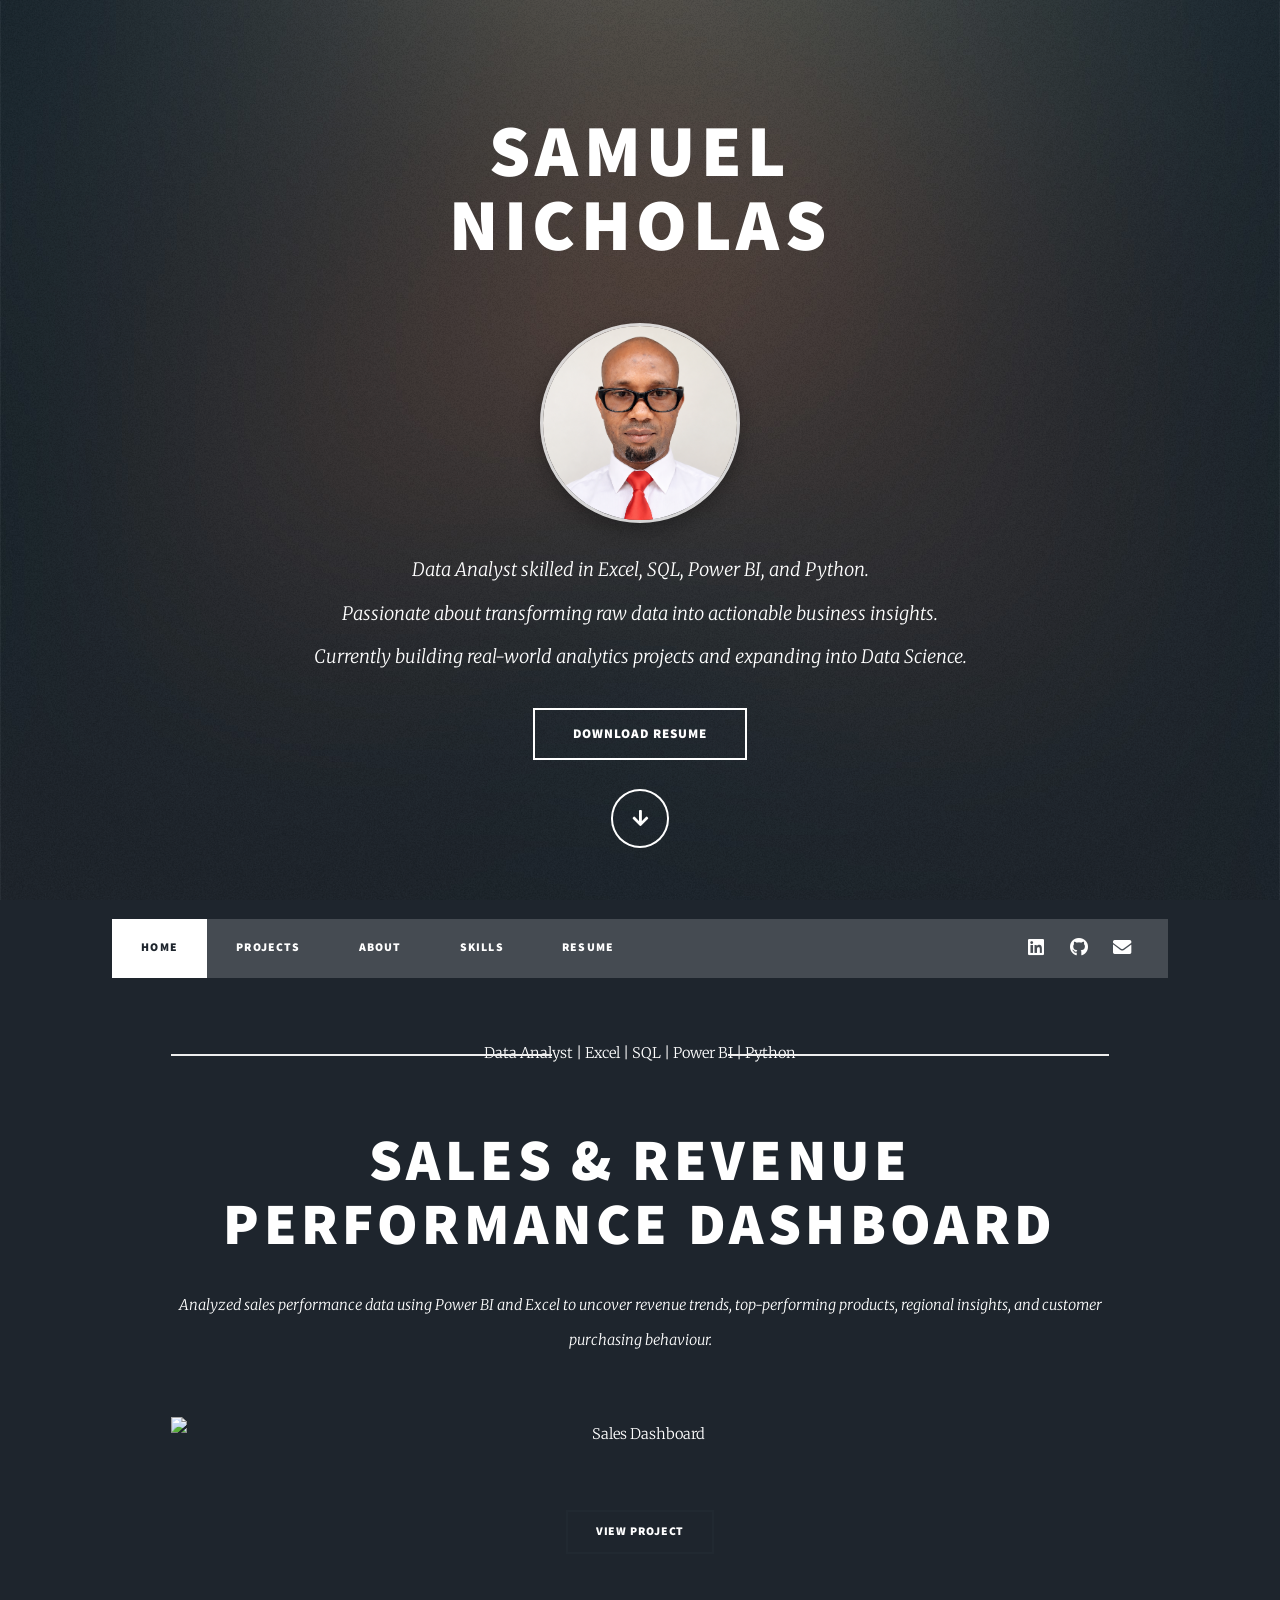
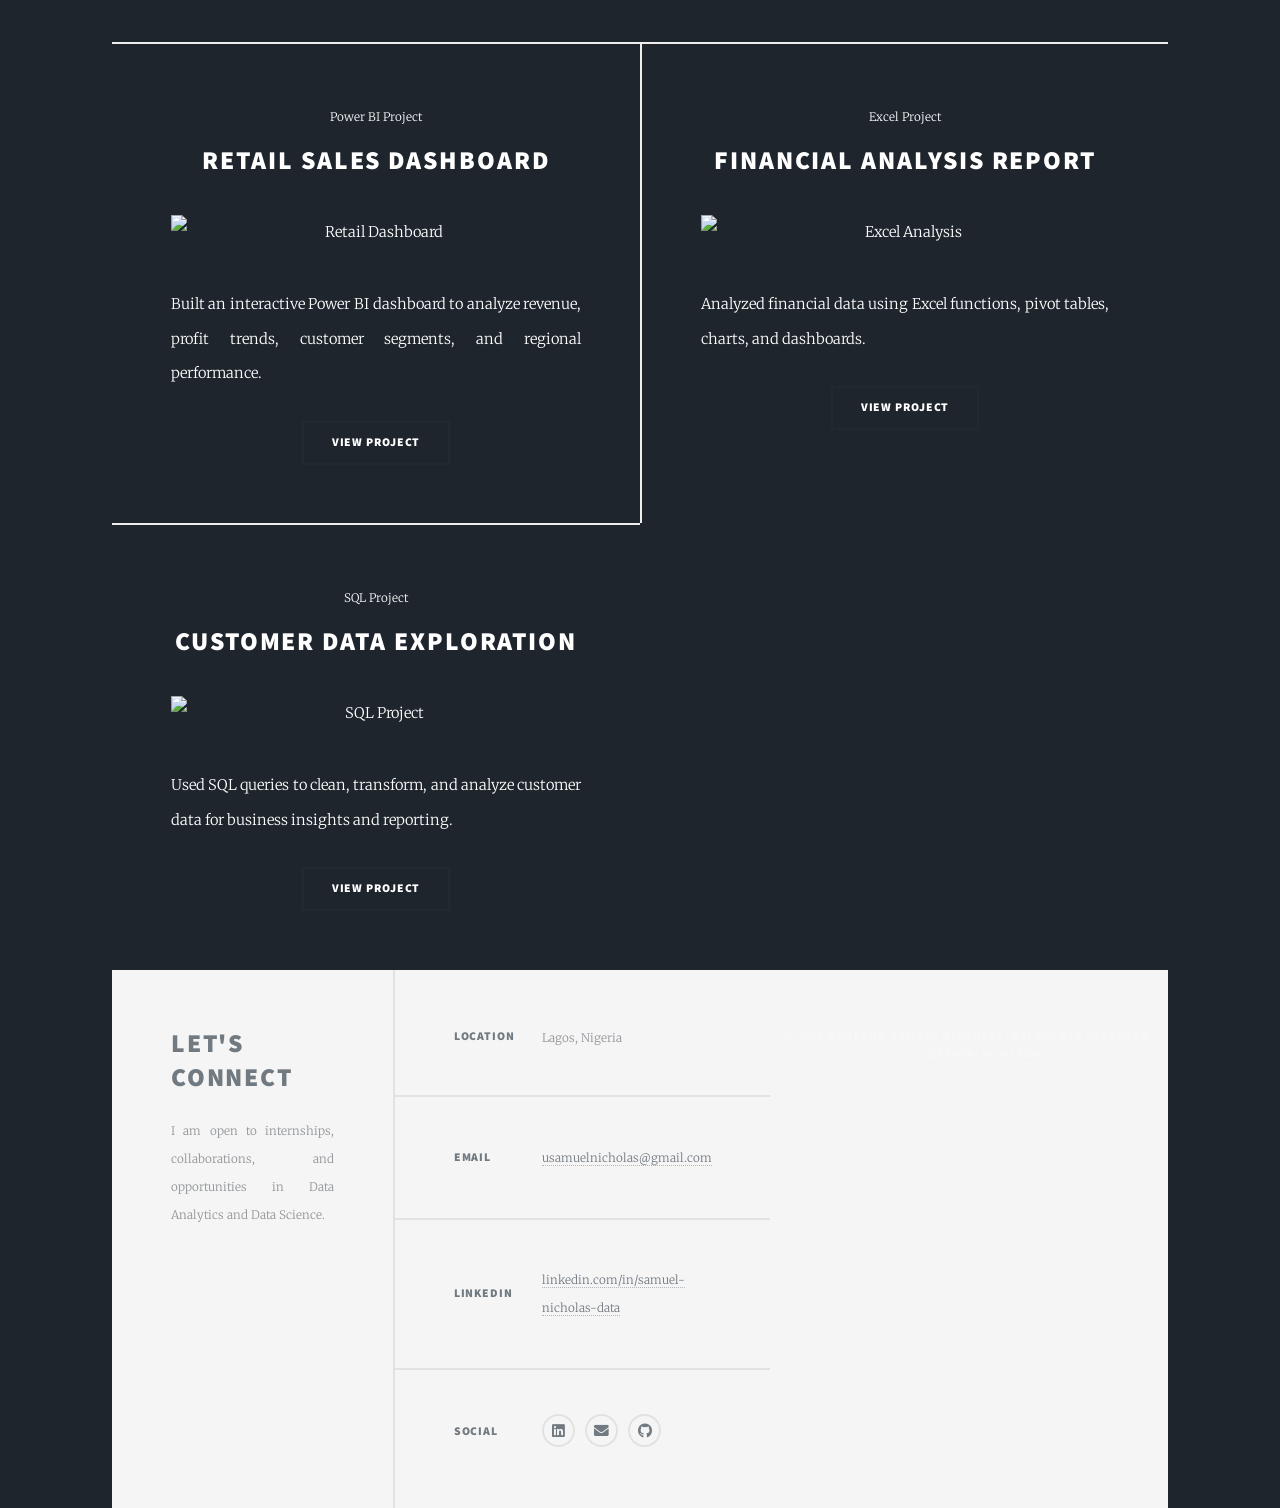
==== index.html @ e8c956e6 "Initial portfolio upload" ====
<!DOCTYPE HTML>
<html>
<head>
    <title>Samuel Nicholas | Data Analyst Portfolio</title>

    <meta charset="utf-8" />
    <meta name="viewport" content="width=device-width, initial-scale=1, user-scalable=no" />

    <link rel="icon" type="image/png" href="images/favicon-v2.png">
    <link rel="stylesheet" href="assets/css/main.css" />
</head>

<body class="is-preload">

<!-- Wrapper -->
<div id="wrapper" class="fade-in">

    <!-- Intro -->
    <div id="intro">

        <h1>Samuel<br />Nicholas</h1>

        <img src="images/profile.png"
             alt="Samuel Nicholas"
             class="profile-pic" />

        <p>
            Data Analyst skilled in Excel, SQL, Power BI, and Python.<br />
            Passionate about transforming raw data into actionable business insights.<br />
            Currently building real-world analytics projects and expanding into Data Science.
        </p>

        <ul class="actions special">
            <li>
                <a href="resume.pdf" class="button large" target="_blank">
                    Download Resume
                </a>
            </li>
        </ul>

        <ul class="actions">
            <li>
                <a href="#header" class="button icon solid solo fa-arrow-down scrolly">
                    Continue
                </a>
            </li>
        </ul>

    </div>

    <!-- Header -->
    <header id="header">
        <a href="index.html" class="logo">Samuel Nicholas</a>
    </header>

    <!-- Nav -->
    <nav id="nav">
        <ul class="links">
            <li class="active"><a href="index.html">Home</a></li>
            <li><a href="#projects">Projects</a></li>
            <li><a href="about.html">About</a></li>
            <li><a href="skills.html">Skills</a></li>
            <li><a href="resume.html">Resume</a></li>
        </ul>

        <ul class="icons">
            <li>
                <a href="https://www.linkedin.com/in/samuel-nicholas-data"
                   target="_blank"
                   class="icon brands fa-linkedin">
                    <span class="label">LinkedIn</span>
                </a>
            </li>

            <li>
                <a href="https://github.com/samuelnicholas-data"
                   target="_blank"
                   class="icon brands fa-github">
                    <span class="label">GitHub</span>
                </a>
            </li>

            <li>
                <a href="mailto:usamuelnicholas@gmail.com"
                   class="icon solid fa-envelope">
                    <span class="label">Email</span>
                </a>
            </li>
        </ul>
    </nav>

    <!-- Main -->
    <div id="main">

        <!-- Featured Project -->
        <article class="post featured">

            <header class="major">
                <span class="date">Data Analyst | Excel | SQL | Power BI | Python</span>

                <h2>
                    <a href="#">Sales & Revenue Performance Dashboard</a>
                </h2>

                <p>
                    Analyzed sales performance data using Power BI and Excel to uncover
                    revenue trends, top-performing products, regional insights,
                    and customer purchasing behaviour.
                </p>
            </header>

            <a href="#" class="image main">
                <img src="images/sales-dashboard.jpg" alt="Sales Dashboard" />
            </a>

            <ul class="actions special">
                <li>
                    <a href="https://github.com/samuelnicholas-data/project-name"
                       target="_blank"
                       class="button">
                        View Project
                    </a>
                </li>
            </ul>

        </article>

        <!-- Projects -->
        <section class="posts" id="projects">

            <article>
                <header>
                    <span class="date">Power BI Project</span>
                    <h2>Retail Sales Dashboard</h2>
                </header>

                <a href="#" class="image fit">
                    <img src="images/retail-dashboard.jpg" alt="Retail Dashboard" />
                </a>

                <p>
                    Built an interactive Power BI dashboard to analyze revenue,
                    profit trends, customer segments, and regional performance.
                </p>

                <ul class="actions special">
                    <li>
                        <a href="https://github.com/samuelnicholas-data/project-name"
                           target="_blank"
                           class="button">
                            View Project
                        </a>
                    </li>
                </ul>
            </article>

            <article>
                <header>
                    <span class="date">Excel Project</span>
                    <h2>Financial Analysis Report</h2>
                </header>

                <a href="#" class="image fit">
                    <img src="images/excel-analysis.jpg" alt="Excel Analysis" />
                </a>

                <p>
                    Analyzed financial data using Excel functions, pivot tables,
                    charts, and dashboards.
                </p>

                <ul class="actions special">
                    <li>
                        <a href="https://github.com/samuelnicholas-data/project-name"
                           target="_blank"
                           class="button">
                            View Project
                        </a>
                    </li>
                </ul>
            </article>

            <article>
                <header>
                    <span class="date">SQL Project</span>
                    <h2>Customer Data Exploration</h2>
                </header>

                <a href="#" class="image fit">
                    <img src="images/sql-project.jpg" alt="SQL Project" />
                </a>

                <p>
                    Used SQL queries to clean, transform, and analyze customer data
                    for business insights and reporting.
                </p>

                <ul class="actions special">
                    <li>
                        <a href="https://github.com/samuelnicholas-data/project-name"
                           target="_blank"
                           class="button">
                            View Project
                        </a>
                    </li>
                </ul>
            </article>

        </section>

    </div>

    <!-- Footer -->
    <footer id="footer">

        <section>
            <h2>Let's Connect</h2>
            <p>
                I am open to internships, collaborations,
                and opportunities in Data Analytics and Data Science.
            </p>
        </section>

        <section class="split contact">

            <section class="alt">
                <h3>Location</h3>
                <p>Lagos, Nigeria</p>
            </section>

            <section>
                <h3>Email</h3>
                <p>
                    <a href="mailto:usamuelnicholas@gmail.com">
                        usamuelnicholas@gmail.com
                    </a>
                </p>
            </section>

            <section>
                <h3>LinkedIn</h3>
                <p>
                    <a href="https://linkedin.com/in/samuel-nicholas-data" target="_blank">
                        linkedin.com/in/samuel-nicholas-data
                    </a>
                </p>
            </section>

            <section>
                <h3>Social</h3>
                <ul class="icons alt">

                    <li>
                        <a href="https://www.linkedin.com/in/samuel-nicholas-data"
                           target="_blank"
                           class="icon brands alt fa-linkedin"></a>
                    </li>

                    <li>
                        <a href="mailto:usamuelnicholas@gmail.com"
                           class="icon solid alt fa-envelope"></a>
                    </li>

                    <li>
                        <a href="https://github.com/samuelnicholas-data"
                           target="_blank"
                           class="icon brands alt fa-github"></a>
                    </li>

                </ul>
            </section>

        </section>

        <div id="copyright">
            <ul>
                <li>&copy; 2026 Uchendu Samuel Nicholas. All Rights Reserved.</li>
                <li>Design: <a href="https://html5up.net">HTML5 UP</a></li>
            </ul>
        </div>

    </footer>

</div>

<!-- Scripts -->
<script src="assets/js/jquery.min.js"></script>
<script src="assets/js/jquery.scrollex.min.js"></script>
<script src="assets/js/jquery.scrolly.min.js"></script>
<script src="assets/js/browser.min.js"></script>
<script src="assets/js/breakpoints.min.js"></script>
<script src="assets/js/util.js"></script>
<script src="assets/js/main.js"></script>

</body>
</html>
---- assets/css/main.css ----
@import url(fontawesome-all.min.css);
@import url("https://fonts.googleapis.com/css?family=Merriweather:300,700,300italic,700italic|Source+Sans+Pro:900");

/*
	Massively by HTML5 UP
	html5up.net | @ajlkn
	Free for personal and commercial use under the CCA 3.0 license (html5up.net/license)
*/

html, body, div, span, applet, object,
iframe, h1, h2, h3, h4, h5, h6, p, blockquote,
pre, a, abbr, acronym, address, big, cite,
code, del, dfn, em, img, ins, kbd, q, s, samp,
small, strike, strong, sub, sup, tt, var, b,
u, i, center, dl, dt, dd, ol, ul, li, fieldset,
form, label, legend, table, caption, tbody,
tfoot, thead, tr, th, td, article, aside,
canvas, details, embed, figure, figcaption,
footer, header, hgroup, menu, nav, output, ruby,
section, summary, time, mark, audio, video {
	margin: 0;
	padding: 0;
	border: 0;
	font-size: 100%;
	font: inherit;
	vertical-align: baseline;}

article, aside, details, figcaption, figure,
footer, header, hgroup, menu, nav, section {
	display: block;}

body {
	line-height: 1;
}

ol, ul {
	list-style: none;
}

blockquote, q {
	quotes: none;
}

	blockquote:before, blockquote:after, q:before, q:after {
		content: '';
		content: none;
	}

table {
	border-collapse: collapse;
	border-spacing: 0;
}

body {
	-webkit-text-size-adjust: none;
}

mark {
	background-color: transparent;
	color: inherit;
}

input::-moz-focus-inner {
	border: 0;
	padding: 0;
}

input, select, textarea {
	-moz-appearance: none;
	-webkit-appearance: none;
	-ms-appearance: none;
	appearance: none;
}

/* Basic */

	@-ms-viewport {
		width: device-width;
	}

	body {
		-ms-overflow-style: scrollbar;
	}

	@media screen and (max-width: 480px) {

		html, body {
			min-width: 320px;
		}

	}

	html {
		box-sizing: border-box;
	}

	*, *:before, *:after {
		box-sizing: inherit;
	}

	body {
		background-color: #1e252d;
	}

		body.is-preload *, body.is-preload *:before, body.is-preload *:after {
			-moz-animation: none !important;
			-webkit-animation: none !important;
			-ms-animation: none !important;
			animation: none !important;
			-moz-transition: none !important;
			-webkit-transition: none !important;
			-ms-transition: none !important;
			transition: none !important;
		}

/* Type */

	html {
		font-size: 16pt;
	}

		@media screen and (max-width: 1680px) {

			html {
				font-size: 12pt;
			}

		}

		@media screen and (max-width: 1280px) {

			html {
				font-size: 11pt;
			}

		}

		@media screen and (max-width: 360px) {

			html {
				font-size: 10pt;
			}

		}

	body {
		color: #212931;
	}

	body, input, select, textarea {
		font-family: "Merriweather", Georgia, serif;
		font-weight: 300;
		font-size: 1rem;
		line-height: 2.375;
	}

	a {
		-moz-transition: color 0.2s ease-in-out, background-color 0.2s ease-in-out, border-color 0.2s ease-in-out, box-shadow 0.2s ease-in-out;
		-webkit-transition: color 0.2s ease-in-out, background-color 0.2s ease-in-out, border-color 0.2s ease-in-out, box-shadow 0.2s ease-in-out;
		-ms-transition: color 0.2s ease-in-out, background-color 0.2s ease-in-out, border-color 0.2s ease-in-out, box-shadow 0.2s ease-in-out;
		transition: color 0.2s ease-in-out, background-color 0.2s ease-in-out, border-color 0.2s ease-in-out, box-shadow 0.2s ease-in-out;
		border-bottom: dotted 1px;
		text-decoration: none;
	}

		a:hover {
			border-bottom-color: transparent;
		}

	strong, b {
		font-weight: 600;
	}

	em, i {
		font-style: italic;
	}

	p {
		text-align: justify;
		margin: 0 0 2rem 0;
	}

	h1, h2, h3, h4, h5, h6 {
		font-family: "Source Sans Pro", Helvetica, sans-serif;
		font-weight: 900;
		line-height: 1.5;
		letter-spacing: 0.075em;
		text-transform: uppercase;
		margin: 0 0 1rem 0;
	}

		h1 a, h2 a, h3 a, h4 a, h5 a, h6 a {
			border-bottom: 0;
			color: inherit;
			text-decoration: none;
		}

	h1 {
		font-size: 4rem;
		line-height: 1.1;
		margin: 0 0 2rem 0;
	}

	h2 {
		font-size: 1.75rem;
		line-height: 1.3;
		margin: 0 0 1.5rem 0;
	}

	h3 {
		font-size: 1.25rem;
		margin: 0 0 1.5rem 0;
	}

	h4 {
		font-size: 1rem;
	}

	h5 {
		font-size: 0.9rem;
	}

	h6 {
		font-size: 0.8rem;
	}

	sub {
		font-size: 0.8rem;
		position: relative;
		top: 0.5rem;
	}

	sup {
		font-size: 0.8rem;
		position: relative;
		top: -0.5rem;
	}

	blockquote {
		border-left: solid 4px;
		font-style: italic;
		margin: 0 0 2rem 0;
		padding: 0.5rem 0 0.5rem 2rem;
	}

	code {
		border: solid 2px;
		font-family: "Courier New", monospace;
		font-size: 0.9rem;
		margin: 0 0.25rem;
		padding: 0.25rem 0.65rem;
	}

	pre {
		-webkit-overflow-scrolling: touch;
		font-family: "Courier New", monospace;
		font-size: 0.9rem;
		margin: 0 0 2rem 0;
	}

		pre code {
			display: block;
			line-height: 1.75;
			padding: 1rem 1.5rem;
			overflow-x: auto;
		}

	hr {
		border: 0;
		border-bottom: solid 2px;
		margin: 3rem 0;
	}

		hr.major {
			margin: 5rem 0;
		}

	.align-left {
		text-align: left;
	}

	.align-center {
		text-align: center;
	}

	.align-right {
		text-align: right;
	}

	input, select, textarea {
		color: #212931;
	}

	a {
		color: #212931;
		border-bottom-color: rgba(33, 41, 49, 0.5);
	}

		a:hover {
			border-bottom-color: transparent;
			color: #18bfef !important;
		}

	strong, b {
		color: #212931;
	}

	h1, h2, h3, h4, h5, h6 {
		color: #212931;
	}

	blockquote {
		border-left-color: #eeeeee;
	}

	code {
		background: rgba(220, 220, 220, 0.25);
		border-color: #eeeeee;
	}

	hr {
		border-bottom-color: #eeeeee;
	}

/* Row */

	.row {
		display: flex;
		flex-wrap: wrap;
		box-sizing: border-box;
		align-items: stretch;
	}

		.row > * {
			box-sizing: border-box;
		}

		.row.gtr-uniform > * > :last-child {
			margin-bottom: 0;
		}

		.row.aln-left {
			justify-content: flex-start;
		}

		.row.aln-center {
			justify-content: center;
		}

		.row.aln-right {
			justify-content: flex-end;
		}

		.row.aln-top {
			align-items: flex-start;
		}

		.row.aln-middle {
			align-items: center;
		}

		.row.aln-bottom {
			align-items: flex-end;
		}

		.row > .imp {
			order: -1;
		}

		.row > .col-1 {
			width: 8.33333%;
		}

		.row > .off-1 {
			margin-left: 8.33333%;
		}

		.row > .col-2 {
			width: 16.66667%;
		}

		.row > .off-2 {
			margin-left: 16.66667%;
		}

		.row > .col-3 {
			width: 25%;
		}

		.row > .off-3 {
			margin-left: 25%;
		}

		.row > .col-4 {
			width: 33.33333%;
		}

		.row > .off-4 {
			margin-left: 33.33333%;
		}

		.row > .col-5 {
			width: 41.66667%;
		}

		.row > .off-5 {
			margin-left: 41.66667%;
		}

		.row > .col-6 {
			width: 50%;
		}

		.row > .off-6 {
			margin-left: 50%;
		}

		.row > .col-7 {
			width: 58.33333%;
		}

		.row > .off-7 {
			margin-left: 58.33333%;
		}

		.row > .col-8 {
			width: 66.66667%;
		}

		.row > .off-8 {
			margin-left: 66.66667%;
		}

		.row > .col-9 {
			width: 75%;
		}

		.row > .off-9 {
			margin-left: 75%;
		}

		.row > .col-10 {
			width: 83.33333%;
		}

		.row > .off-10 {
			margin-left: 83.33333%;
		}

		.row > .col-11 {
			width: 91.66667%;
		}

		.row > .off-11 {
			margin-left: 91.66667%;
		}

		.row > .col-12 {
			width: 100%;
		}

		.row > .off-12 {
			margin-left: 100%;
		}

		.row.gtr-0 {
			margin-top: 0;
			margin-left: 0rem;
		}

			.row.gtr-0 > * {
				padding: 0 0 0 0rem;
			}

			.row.gtr-0.gtr-uniform {
				margin-top: 0rem;
			}

				.row.gtr-0.gtr-uniform > * {
					padding-top: 0rem;
				}

		.row.gtr-25 {
			margin-top: 0;
			margin-left: -0.375rem;
		}

			.row.gtr-25 > * {
				padding: 0 0 0 0.375rem;
			}

			.row.gtr-25.gtr-uniform {
				margin-top: -0.375rem;
			}

				.row.gtr-25.gtr-uniform > * {
					padding-top: 0.375rem;
				}

		.row.gtr-50 {
			margin-top: 0;
			margin-left: -0.75rem;
		}

			.row.gtr-50 > * {
				padding: 0 0 0 0.75rem;
			}

			.row.gtr-50.gtr-uniform {
				margin-top: -0.75rem;
			}

				.row.gtr-50.gtr-uniform > * {
					padding-top: 0.75rem;
				}

		.row {
			margin-top: 0;
			margin-left: -1.5rem;
		}

			.row > * {
				padding: 0 0 0 1.5rem;
			}

			.row.gtr-uniform {
				margin-top: -1.5rem;
			}

				.row.gtr-uniform > * {
					padding-top: 1.5rem;
				}

		.row.gtr-150 {
			margin-top: 0;
			margin-left: -2.25rem;
		}

			.row.gtr-150 > * {
				padding: 0 0 0 2.25rem;
			}

			.row.gtr-150.gtr-uniform {
				margin-top: -2.25rem;
			}

				.row.gtr-150.gtr-uniform > * {
					padding-top: 2.25rem;
				}

		.row.gtr-200 {
			margin-top: 0;
			margin-left: -3rem;
		}

			.row.gtr-200 > * {
				padding: 0 0 0 3rem;
			}

			.row.gtr-200.gtr-uniform {
				margin-top: -3rem;
			}

				.row.gtr-200.gtr-uniform > * {
					padding-top: 3rem;
				}

		@media screen and (max-width: 1680px) {

			.row {
				display: flex;
				flex-wrap: wrap;
				box-sizing: border-box;
				align-items: stretch;
			}

				.row > * {
					box-sizing: border-box;
				}

				.row.gtr-uniform > * > :last-child {
					margin-bottom: 0;
				}

				.row.aln-left {
					justify-content: flex-start;
				}

				.row.aln-center {
					justify-content: center;
				}

				.row.aln-right {
					justify-content: flex-end;
				}

				.row.aln-top {
					align-items: flex-start;
				}

				.row.aln-middle {
					align-items: center;
				}

				.row.aln-bottom {
					align-items: flex-end;
				}

				.row > .imp-xlarge {
					order: -1;
				}

				.row > .col-1-xlarge {
					width: 8.33333%;
				}

				.row > .off-1-xlarge {
					margin-left: 8.33333%;
				}

				.row > .col-2-xlarge {
					width: 16.66667%;
				}

				.row > .off-2-xlarge {
					margin-left: 16.66667%;
				}

				.row > .col-3-xlarge {
					width: 25%;
				}

				.row > .off-3-xlarge {
					margin-left: 25%;
				}

				.row > .col-4-xlarge {
					width: 33.33333%;
				}

				.row > .off-4-xlarge {
					margin-left: 33.33333%;
				}

				.row > .col-5-xlarge {
					width: 41.66667%;
				}

				.row > .off-5-xlarge {
					margin-left: 41.66667%;
				}

				.row > .col-6-xlarge {
					width: 50%;
				}

				.row > .off-6-xlarge {
					margin-left: 50%;
				}

				.row > .col-7-xlarge {
					width: 58.33333%;
				}

				.row > .off-7-xlarge {
					margin-left: 58.33333%;
				}

				.row > .col-8-xlarge {
					width: 66.66667%;
				}

				.row > .off-8-xlarge {
					margin-left: 66.66667%;
				}

				.row > .col-9-xlarge {
					width: 75%;
				}

				.row > .off-9-xlarge {
					margin-left: 75%;
				}

				.row > .col-10-xlarge {
					width: 83.33333%;
				}

				.row > .off-10-xlarge {
					margin-left: 83.33333%;
				}

				.row > .col-11-xlarge {
					width: 91.66667%;
				}

				.row > .off-11-xlarge {
					margin-left: 91.66667%;
				}

				.row > .col-12-xlarge {
					width: 100%;
				}

				.row > .off-12-xlarge {
					margin-left: 100%;
				}

				.row.gtr-0 {
					margin-top: 0;
					margin-left: 0rem;
				}

					.row.gtr-0 > * {
						padding: 0 0 0 0rem;
					}

					.row.gtr-0.gtr-uniform {
						margin-top: 0rem;
					}

						.row.gtr-0.gtr-uniform > * {
							padding-top: 0rem;
						}

				.row.gtr-25 {
					margin-top: 0;
					margin-left: -0.375rem;
				}

					.row.gtr-25 > * {
						padding: 0 0 0 0.375rem;
					}

					.row.gtr-25.gtr-uniform {
						margin-top: -0.375rem;
					}

						.row.gtr-25.gtr-uniform > * {
							padding-top: 0.375rem;
						}

				.row.gtr-50 {
					margin-top: 0;
					margin-left: -0.75rem;
				}

					.row.gtr-50 > * {
						padding: 0 0 0 0.75rem;
					}

					.row.gtr-50.gtr-uniform {
						margin-top: -0.75rem;
					}

						.row.gtr-50.gtr-uniform > * {
							padding-top: 0.75rem;
						}

				.row {
					margin-top: 0;
					margin-left: -1.5rem;
				}

					.row > * {
						padding: 0 0 0 1.5rem;
					}

					.row.gtr-uniform {
						margin-top: -1.5rem;
					}

						.row.gtr-uniform > * {
							padding-top: 1.5rem;
						}

				.row.gtr-150 {
					margin-top: 0;
					margin-left: -2.25rem;
				}

					.row.gtr-150 > * {
						padding: 0 0 0 2.25rem;
					}

					.row.gtr-150.gtr-uniform {
						margin-top: -2.25rem;
					}

						.row.gtr-150.gtr-uniform > * {
							padding-top: 2.25rem;
						}

				.row.gtr-200 {
					margin-top: 0;
					margin-left: -3rem;
				}

					.row.gtr-200 > * {
						padding: 0 0 0 3rem;
					}

					.row.gtr-200.gtr-uniform {
						margin-top: -3rem;
					}

						.row.gtr-200.gtr-uniform > * {
							padding-top: 3rem;
						}

		}

		@media screen and (max-width: 1280px) {

			.row {
				display: flex;
				flex-wrap: wrap;
				box-sizing: border-box;
				align-items: stretch;
			}

				.row > * {
					box-sizing: border-box;
				}

				.row.gtr-uniform > * > :last-child {
					margin-bottom: 0;
				}

				.row.aln-left {
					justify-content: flex-start;
				}

				.row.aln-center {
					justify-content: center;
				}

				.row.aln-right {
					justify-content: flex-end;
				}

				.row.aln-top {
					align-items: flex-start;
				}

				.row.aln-middle {
					align-items: center;
				}

				.row.aln-bottom {
					align-items: flex-end;
				}

				.row > .imp-large {
					order: -1;
				}

				.row > .col-1-large {
					width: 8.33333%;
				}

				.row > .off-1-large {
					margin-left: 8.33333%;
				}

				.row > .col-2-large {
					width: 16.66667%;
				}

				.row > .off-2-large {
					margin-left: 16.66667%;
				}

				.row > .col-3-large {
					width: 25%;
				}

				.row > .off-3-large {
					margin-left: 25%;
				}

				.row > .col-4-large {
					width: 33.33333%;
				}

				.row > .off-4-large {
					margin-left: 33.33333%;
				}

				.row > .col-5-large {
					width: 41.66667%;
				}

				.row > .off-5-large {
					margin-left: 41.66667%;
				}

				.row > .col-6-large {
					width: 50%;
				}

				.row > .off-6-large {
					margin-left: 50%;
				}

				.row > .col-7-large {
					width: 58.33333%;
				}

				.row > .off-7-large {
					margin-left: 58.33333%;
				}

				.row > .col-8-large {
					width: 66.66667%;
				}

				.row > .off-8-large {
					margin-left: 66.66667%;
				}

				.row > .col-9-large {
					width: 75%;
				}

				.row > .off-9-large {
					margin-left: 75%;
				}

				.row > .col-10-large {
					width: 83.33333%;
				}

				.row > .off-10-large {
					margin-left: 83.33333%;
				}

				.row > .col-11-large {
					width: 91.66667%;
				}

				.row > .off-11-large {
					margin-left: 91.66667%;
				}

				.row > .col-12-large {
					width: 100%;
				}

				.row > .off-12-large {
					margin-left: 100%;
				}

				.row.gtr-0 {
					margin-top: 0;
					margin-left: 0rem;
				}

					.row.gtr-0 > * {
						padding: 0 0 0 0rem;
					}

					.row.gtr-0.gtr-uniform {
						margin-top: 0rem;
					}

						.row.gtr-0.gtr-uniform > * {
							padding-top: 0rem;
						}

				.row.gtr-25 {
					margin-top: 0;
					margin-left: -0.375rem;
				}

					.row.gtr-25 > * {
						padding: 0 0 0 0.375rem;
					}

					.row.gtr-25.gtr-uniform {
						margin-top: -0.375rem;
					}

						.row.gtr-25.gtr-uniform > * {
							padding-top: 0.375rem;
						}

				.row.gtr-50 {
					margin-top: 0;
					margin-left: -0.75rem;
				}

					.row.gtr-50 > * {
						padding: 0 0 0 0.75rem;
					}

					.row.gtr-50.gtr-uniform {
						margin-top: -0.75rem;
					}

						.row.gtr-50.gtr-uniform > * {
							padding-top: 0.75rem;
						}

				.row {
					margin-top: 0;
					margin-left: -1.5rem;
				}

					.row > * {
						padding: 0 0 0 1.5rem;
					}

					.row.gtr-uniform {
						margin-top: -1.5rem;
					}

						.row.gtr-uniform > * {
							padding-top: 1.5rem;
						}

				.row.gtr-150 {
					margin-top: 0;
					margin-left: -2.25rem;
				}

					.row.gtr-150 > * {
						padding: 0 0 0 2.25rem;
					}

					.row.gtr-150.gtr-uniform {
						margin-top: -2.25rem;
					}

						.row.gtr-150.gtr-uniform > * {
							padding-top: 2.25rem;
						}

				.row.gtr-200 {
					margin-top: 0;
					margin-left: -3rem;
				}

					.row.gtr-200 > * {
						padding: 0 0 0 3rem;
					}

					.row.gtr-200.gtr-uniform {
						margin-top: -3rem;
					}

						.row.gtr-200.gtr-uniform > * {
							padding-top: 3rem;
						}

		}

		@media screen and (max-width: 980px) {

			.row {
				display: flex;
				flex-wrap: wrap;
				box-sizing: border-box;
				align-items: stretch;
			}

				.row > * {
					box-sizing: border-box;
				}

				.row.gtr-uniform > * > :last-child {
					margin-bottom: 0;
				}

				.row.aln-left {
					justify-content: flex-start;
				}

				.row.aln-center {
					justify-content: center;
				}

				.row.aln-right {
					justify-content: flex-end;
				}

				.row.aln-top {
					align-items: flex-start;
				}

				.row.aln-middle {
					align-items: center;
				}

				.row.aln-bottom {
					align-items: flex-end;
				}

				.row > .imp-medium {
					order: -1;
				}

				.row > .col-1-medium {
					width: 8.33333%;
				}

				.row > .off-1-medium {
					margin-left: 8.33333%;
				}

				.row > .col-2-medium {
					width: 16.66667%;
				}

				.row > .off-2-medium {
					margin-left: 16.66667%;
				}

				.row > .col-3-medium {
					width: 25%;
				}

				.row > .off-3-medium {
					margin-left: 25%;
				}

				.row > .col-4-medium {
					width: 33.33333%;
				}

				.row > .off-4-medium {
					margin-left: 33.33333%;
				}

				.row > .col-5-medium {
					width: 41.66667%;
				}

				.row > .off-5-medium {
					margin-left: 41.66667%;
				}

				.row > .col-6-medium {
					width: 50%;
				}

				.row > .off-6-medium {
					margin-left: 50%;
				}

				.row > .col-7-medium {
					width: 58.33333%;
				}

				.row > .off-7-medium {
					margin-left: 58.33333%;
				}

				.row > .col-8-medium {
					width: 66.66667%;
				}

				.row > .off-8-medium {
					margin-left: 66.66667%;
				}

				.row > .col-9-medium {
					width: 75%;
				}

				.row > .off-9-medium {
					margin-left: 75%;
				}

				.row > .col-10-medium {
					width: 83.33333%;
				}

				.row > .off-10-medium {
					margin-left: 83.33333%;
				}

				.row > .col-11-medium {
					width: 91.66667%;
				}

				.row > .off-11-medium {
					margin-left: 91.66667%;
				}

				.row > .col-12-medium {
					width: 100%;
				}

				.row > .off-12-medium {
					margin-left: 100%;
				}

				.row.gtr-0 {
					margin-top: 0;
					margin-left: 0rem;
				}

					.row.gtr-0 > * {
						padding: 0 0 0 0rem;
					}

					.row.gtr-0.gtr-uniform {
						margin-top: 0rem;
					}

						.row.gtr-0.gtr-uniform > * {
							padding-top: 0rem;
						}

				.row.gtr-25 {
					margin-top: 0;
					margin-left: -0.375rem;
				}

					.row.gtr-25 > * {
						padding: 0 0 0 0.375rem;
					}

					.row.gtr-25.gtr-uniform {
						margin-top: -0.375rem;
					}

						.row.gtr-25.gtr-uniform > * {
							padding-top: 0.375rem;
						}

				.row.gtr-50 {
					margin-top: 0;
					margin-left: -0.75rem;
				}

					.row.gtr-50 > * {
						padding: 0 0 0 0.75rem;
					}

					.row.gtr-50.gtr-uniform {
						margin-top: -0.75rem;
					}

						.row.gtr-50.gtr-uniform > * {
							padding-top: 0.75rem;
						}

				.row {
					margin-top: 0;
					margin-left: -1.5rem;
				}

					.row > * {
						padding: 0 0 0 1.5rem;
					}

					.row.gtr-uniform {
						margin-top: -1.5rem;
					}

						.row.gtr-uniform > * {
							padding-top: 1.5rem;
						}

				.row.gtr-150 {
					margin-top: 0;
					margin-left: -2.25rem;
				}

					.row.gtr-150 > * {
						padding: 0 0 0 2.25rem;
					}

					.row.gtr-150.gtr-uniform {
						margin-top: -2.25rem;
					}

						.row.gtr-150.gtr-uniform > * {
							padding-top: 2.25rem;
						}

				.row.gtr-200 {
					margin-top: 0;
					margin-left: -3rem;
				}

					.row.gtr-200 > * {
						padding: 0 0 0 3rem;
					}

					.row.gtr-200.gtr-uniform {
						margin-top: -3rem;
					}

						.row.gtr-200.gtr-uniform > * {
							padding-top: 3rem;
						}

		}

		@media screen and (max-width: 736px) {

			.row {
				display: flex;
				flex-wrap: wrap;
				box-sizing: border-box;
				align-items: stretch;
			}

				.row > * {
					box-sizing: border-box;
				}

				.row.gtr-uniform > * > :last-child {
					margin-bottom: 0;
				}

				.row.aln-left {
					justify-content: flex-start;
				}

				.row.aln-center {
					justify-content: center;
				}

				.row.aln-right {
					justify-content: flex-end;
				}

				.row.aln-top {
					align-items: flex-start;
				}

				.row.aln-middle {
					align-items: center;
				}

				.row.aln-bottom {
					align-items: flex-end;
				}

				.row > .imp-small {
					order: -1;
				}

				.row > .col-1-small {
					width: 8.33333%;
				}

				.row > .off-1-small {
					margin-left: 8.33333%;
				}

				.row > .col-2-small {
					width: 16.66667%;
				}

				.row > .off-2-small {
					margin-left: 16.66667%;
				}

				.row > .col-3-small {
					width: 25%;
				}

				.row > .off-3-small {
					margin-left: 25%;
				}

				.row > .col-4-small {
					width: 33.33333%;
				}

				.row > .off-4-small {
					margin-left: 33.33333%;
				}

				.row > .col-5-small {
					width: 41.66667%;
				}

				.row > .off-5-small {
					margin-left: 41.66667%;
				}

				.row > .col-6-small {
					width: 50%;
				}

				.row > .off-6-small {
					margin-left: 50%;
				}

				.row > .col-7-small {
					width: 58.33333%;
				}

				.row > .off-7-small {
					margin-left: 58.33333%;
				}

				.row > .col-8-small {
					width: 66.66667%;
				}

				.row > .off-8-small {
					margin-left: 66.66667%;
				}

				.row > .col-9-small {
					width: 75%;
				}

				.row > .off-9-small {
					margin-left: 75%;
				}

				.row > .col-10-small {
					width: 83.33333%;
				}

				.row > .off-10-small {
					margin-left: 83.33333%;
				}

				.row > .col-11-small {
					width: 91.66667%;
				}

				.row > .off-11-small {
					margin-left: 91.66667%;
				}

				.row > .col-12-small {
					width: 100%;
				}

				.row > .off-12-small {
					margin-left: 100%;
				}

				.row.gtr-0 {
					margin-top: 0;
					margin-left: 0rem;
				}

					.row.gtr-0 > * {
						padding: 0 0 0 0rem;
					}

					.row.gtr-0.gtr-uniform {
						margin-top: 0rem;
					}

						.row.gtr-0.gtr-uniform > * {
							padding-top: 0rem;
						}

				.row.gtr-25 {
					margin-top: 0;
					margin-left: -0.375rem;
				}

					.row.gtr-25 > * {
						padding: 0 0 0 0.375rem;
					}

					.row.gtr-25.gtr-uniform {
						margin-top: -0.375rem;
					}

						.row.gtr-25.gtr-uniform > * {
							padding-top: 0.375rem;
						}

				.row.gtr-50 {
					margin-top: 0;
					margin-left: -0.75rem;
				}

					.row.gtr-50 > * {
						padding: 0 0 0 0.75rem;
					}

					.row.gtr-50.gtr-uniform {
						margin-top: -0.75rem;
					}

						.row.gtr-50.gtr-uniform > * {
							padding-top: 0.75rem;
						}

				.row {
					margin-top: 0;
					margin-left: -1.5rem;
				}

					.row > * {
						padding: 0 0 0 1.5rem;
					}

					.row.gtr-uniform {
						margin-top: -1.5rem;
					}

						.row.gtr-uniform > * {
							padding-top: 1.5rem;
						}

				.row.gtr-150 {
					margin-top: 0;
					margin-left: -2.25rem;
				}

					.row.gtr-150 > * {
						padding: 0 0 0 2.25rem;
					}

					.row.gtr-150.gtr-uniform {
						margin-top: -2.25rem;
					}

						.row.gtr-150.gtr-uniform > * {
							padding-top: 2.25rem;
						}

				.row.gtr-200 {
					margin-top: 0;
					margin-left: -3rem;
				}

					.row.gtr-200 > * {
						padding: 0 0 0 3rem;
					}

					.row.gtr-200.gtr-uniform {
						margin-top: -3rem;
					}

						.row.gtr-200.gtr-uniform > * {
							padding-top: 3rem;
						}

		}

		@media screen and (max-width: 480px) {

			.row {
				display: flex;
				flex-wrap: wrap;
				box-sizing: border-box;
				align-items: stretch;
			}

				.row > * {
					box-sizing: border-box;
				}

				.row.gtr-uniform > * > :last-child {
					margin-bottom: 0;
				}

				.row.aln-left {
					justify-content: flex-start;
				}

				.row.aln-center {
					justify-content: center;
				}

				.row.aln-right {
					justify-content: flex-end;
				}

				.row.aln-top {
					align-items: flex-start;
				}

				.row.aln-middle {
					align-items: center;
				}

				.row.aln-bottom {
					align-items: flex-end;
				}

				.row > .imp-xsmall {
					order: -1;
				}

				.row > .col-1-xsmall {
					width: 8.33333%;
				}

				.row > .off-1-xsmall {
					margin-left: 8.33333%;
				}

				.row > .col-2-xsmall {
					width: 16.66667%;
				}

				.row > .off-2-xsmall {
					margin-left: 16.66667%;
				}

				.row > .col-3-xsmall {
					width: 25%;
				}

				.row > .off-3-xsmall {
					margin-left: 25%;
				}

				.row > .col-4-xsmall {
					width: 33.33333%;
				}

				.row > .off-4-xsmall {
					margin-left: 33.33333%;
				}

				.row > .col-5-xsmall {
					width: 41.66667%;
				}

				.row > .off-5-xsmall {
					margin-left: 41.66667%;
				}

				.row > .col-6-xsmall {
					width: 50%;
				}

				.row > .off-6-xsmall {
					margin-left: 50%;
				}

				.row > .col-7-xsmall {
					width: 58.33333%;
				}

				.row > .off-7-xsmall {
					margin-left: 58.33333%;
				}

				.row > .col-8-xsmall {
					width: 66.66667%;
				}

				.row > .off-8-xsmall {
					margin-left: 66.66667%;
				}

				.row > .col-9-xsmall {
					width: 75%;
				}

				.row > .off-9-xsmall {
					margin-left: 75%;
				}

				.row > .col-10-xsmall {
					width: 83.33333%;
				}

				.row > .off-10-xsmall {
					margin-left: 83.33333%;
				}

				.row > .col-11-xsmall {
					width: 91.66667%;
				}

				.row > .off-11-xsmall {
					margin-left: 91.66667%;
				}

				.row > .col-12-xsmall {
					width: 100%;
				}

				.row > .off-12-xsmall {
					margin-left: 100%;
				}

				.row.gtr-0 {
					margin-top: 0;
					margin-left: 0rem;
				}

					.row.gtr-0 > * {
						padding: 0 0 0 0rem;
					}

					.row.gtr-0.gtr-uniform {
						margin-top: 0rem;
					}

						.row.gtr-0.gtr-uniform > * {
							padding-top: 0rem;
						}

				.row.gtr-25 {
					margin-top: 0;
					margin-left: -0.375rem;
				}

					.row.gtr-25 > * {
						padding: 0 0 0 0.375rem;
					}

					.row.gtr-25.gtr-uniform {
						margin-top: -0.375rem;
					}

						.row.gtr-25.gtr-uniform > * {
							padding-top: 0.375rem;
						}

				.row.gtr-50 {
					margin-top: 0;
					margin-left: -0.75rem;
				}

					.row.gtr-50 > * {
						padding: 0 0 0 0.75rem;
					}

					.row.gtr-50.gtr-uniform {
						margin-top: -0.75rem;
					}

						.row.gtr-50.gtr-uniform > * {
							padding-top: 0.75rem;
						}

				.row {
					margin-top: 0;
					margin-left: -1.5rem;
				}

					.row > * {
						padding: 0 0 0 1.5rem;
					}

					.row.gtr-uniform {
						margin-top: -1.5rem;
					}

						.row.gtr-uniform > * {
							padding-top: 1.5rem;
						}

				.row.gtr-150 {
					margin-top: 0;
					margin-left: -2.25rem;
				}

					.row.gtr-150 > * {
						padding: 0 0 0 2.25rem;
					}

					.row.gtr-150.gtr-uniform {
						margin-top: -2.25rem;
					}

						.row.gtr-150.gtr-uniform > * {
							padding-top: 2.25rem;
						}

				.row.gtr-200 {
					margin-top: 0;
					margin-left: -3rem;
				}

					.row.gtr-200 > * {
						padding: 0 0 0 3rem;
					}

					.row.gtr-200.gtr-uniform {
						margin-top: -3rem;
					}

						.row.gtr-200.gtr-uniform > * {
							padding-top: 3rem;
						}

		}

		@media screen and (max-width: 360px) {

			.row {
				display: flex;
				flex-wrap: wrap;
				box-sizing: border-box;
				align-items: stretch;
			}

				.row > * {
					box-sizing: border-box;
				}

				.row.gtr-uniform > * > :last-child {
					margin-bottom: 0;
				}

				.row.aln-left {
					justify-content: flex-start;
				}

				.row.aln-center {
					justify-content: center;
				}

				.row.aln-right {
					justify-content: flex-end;
				}

				.row.aln-top {
					align-items: flex-start;
				}

				.row.aln-middle {
					align-items: center;
				}

				.row.aln-bottom {
					align-items: flex-end;
				}

				.row > .imp-xxsmall {
					order: -1;
				}

				.row > .col-1-xxsmall {
					width: 8.33333%;
				}

				.row > .off-1-xxsmall {
					margin-left: 8.33333%;
				}

				.row > .col-2-xxsmall {
					width: 16.66667%;
				}

				.row > .off-2-xxsmall {
					margin-left: 16.66667%;
				}

				.row > .col-3-xxsmall {
					width: 25%;
				}

				.row > .off-3-xxsmall {
					margin-left: 25%;
				}

				.row > .col-4-xxsmall {
					width: 33.33333%;
				}

				.row > .off-4-xxsmall {
					margin-left: 33.33333%;
				}

				.row > .col-5-xxsmall {
					width: 41.66667%;
				}

				.row > .off-5-xxsmall {
					margin-left: 41.66667%;
				}

				.row > .col-6-xxsmall {
					width: 50%;
				}

				.row > .off-6-xxsmall {
					margin-left: 50%;
				}

				.row > .col-7-xxsmall {
					width: 58.33333%;
				}

				.row > .off-7-xxsmall {
					margin-left: 58.33333%;
				}

				.row > .col-8-xxsmall {
					width: 66.66667%;
				}

				.row > .off-8-xxsmall {
					margin-left: 66.66667%;
				}

				.row > .col-9-xxsmall {
					width: 75%;
				}

				.row > .off-9-xxsmall {
					margin-left: 75%;
				}

				.row > .col-10-xxsmall {
					width: 83.33333%;
				}

				.row > .off-10-xxsmall {
					margin-left: 83.33333%;
				}

				.row > .col-11-xxsmall {
					width: 91.66667%;
				}

				.row > .off-11-xxsmall {
					margin-left: 91.66667%;
				}

				.row > .col-12-xxsmall {
					width: 100%;
				}

				.row > .off-12-xxsmall {
					margin-left: 100%;
				}

				.row.gtr-0 {
					margin-top: 0;
					margin-left: 0rem;
				}

					.row.gtr-0 > * {
						padding: 0 0 0 0rem;
					}

					.row.gtr-0.gtr-uniform {
						margin-top: 0rem;
					}

						.row.gtr-0.gtr-uniform > * {
							padding-top: 0rem;
						}

				.row.gtr-25 {
					margin-top: 0;
					margin-left: -0.375rem;
				}

					.row.gtr-25 > * {
						padding: 0 0 0 0.375rem;
					}

					.row.gtr-25.gtr-uniform {
						margin-top: -0.375rem;
					}

						.row.gtr-25.gtr-uniform > * {
							padding-top: 0.375rem;
						}

				.row.gtr-50 {
					margin-top: 0;
					margin-left: -0.75rem;
				}

					.row.gtr-50 > * {
						padding: 0 0 0 0.75rem;
					}

					.row.gtr-50.gtr-uniform {
						margin-top: -0.75rem;
					}

						.row.gtr-50.gtr-uniform > * {
							padding-top: 0.75rem;
						}

				.row {
					margin-top: 0;
					margin-left: -1.5rem;
				}

					.row > * {
						padding: 0 0 0 1.5rem;
					}

					.row.gtr-uniform {
						margin-top: -1.5rem;
					}

						.row.gtr-uniform > * {
							padding-top: 1.5rem;
						}

				.row.gtr-150 {
					margin-top: 0;
					margin-left: -2.25rem;
				}

					.row.gtr-150 > * {
						padding: 0 0 0 2.25rem;
					}

					.row.gtr-150.gtr-uniform {
						margin-top: -2.25rem;
					}

						.row.gtr-150.gtr-uniform > * {
							padding-top: 2.25rem;
						}

				.row.gtr-200 {
					margin-top: 0;
					margin-left: -3rem;
				}

					.row.gtr-200 > * {
						padding: 0 0 0 3rem;
					}

					.row.gtr-200.gtr-uniform {
						margin-top: -3rem;
					}

						.row.gtr-200.gtr-uniform > * {
							padding-top: 3rem;
						}

		}

/* Box */

	.box {
		border: solid 2px;
		margin-bottom: 2rem;
		padding: 1.5rem;
	}

		.box > :last-child,
		.box > :last-child > :last-child,
		.box > :last-child > :last-child > :last-child {
			margin-bottom: 0;
		}

		.box.alt {
			border: 0;
			border-radius: 0;
			padding: 0;
		}

	.box {
		border-color: #eeeeee;
	}

/* Button */

	input[type="submit"],
	input[type="reset"],
	input[type="button"],
	button,
	.button {
		-moz-appearance: none;
		-webkit-appearance: none;
		-ms-appearance: none;
		appearance: none;
		-moz-transition: background-color 0.2s ease-in-out, box-shadow 0.2s ease-in-out, color 0.2s ease-in-out;
		-webkit-transition: background-color 0.2s ease-in-out, box-shadow 0.2s ease-in-out, color 0.2s ease-in-out;
		-ms-transition: background-color 0.2s ease-in-out, box-shadow 0.2s ease-in-out, color 0.2s ease-in-out;
		transition: background-color 0.2s ease-in-out, box-shadow 0.2s ease-in-out, color 0.2s ease-in-out;
		border: 0;
		border-radius: 0;
		cursor: pointer;
		display: inline-block;
		font-family: "Source Sans Pro", Helvetica, sans-serif;
		font-size: 0.8rem;
		font-weight: 900;
		letter-spacing: 0.075em;
		height: 3rem;
		line-height: 3rem;
		padding: 0 2rem;
		text-align: center;
		text-decoration: none;
		text-transform: uppercase;
		white-space: nowrap;
	}

		input[type="submit"].icon:before,
		input[type="reset"].icon:before,
		input[type="button"].icon:before,
		button.icon:before,
		.button.icon:before {
			margin-right: 0.5rem;
		}

		input[type="submit"].icon.solo,
		input[type="reset"].icon.solo,
		input[type="button"].icon.solo,
		button.icon.solo,
		.button.icon.solo {
			position: relative;
			width: 4rem;
			height: 4rem;
			line-height: 4rem;
			border-radius: 4rem;
			text-indent: 4rem;
			overflow: hidden;
			padding: 0;
			white-space: nowrap;
		}

			input[type="submit"].icon.solo:before,
			input[type="reset"].icon.solo:before,
			input[type="button"].icon.solo:before,
			button.icon.solo:before,
			.button.icon.solo:before {
				position: absolute;
				display: block;
				top: 0;
				left: 0;
				width: inherit;
				height: inherit;
				line-height: inherit;
				font-size: 1.25rem;
				margin-right: 0;
				text-align: center;
				text-indent: 0;
			}

		input[type="submit"].fit,
		input[type="reset"].fit,
		input[type="button"].fit,
		button.fit,
		.button.fit {
			width: 100%;
		}

		input[type="submit"].small,
		input[type="reset"].small,
		input[type="button"].small,
		button.small,
		.button.small {
			font-size: 0.7rem;
			height: 2.5rem;
			line-height: 2.5rem;
			padding: 0 1.5rem;
		}

		input[type="submit"].large,
		input[type="reset"].large,
		input[type="button"].large,
		button.large,
		.button.large {
			font-size: 0.9rem;
			height: 3.5rem;
			line-height: 3.5rem;
			padding: 0 2.75rem;
		}

		@media screen and (max-width: 980px) {

			input[type="submit"],
			input[type="reset"],
			input[type="button"],
			button,
			.button {
				font-size: 0.9rem;
				height: 3.25rem;
				line-height: 3.25rem;
			}

				input[type="submit"].large,
				input[type="reset"].large,
				input[type="button"].large,
				button.large,
				.button.large {
					font-size: 1rem;
					height: 3.75rem;
					line-height: 3.75rem;
				}

		}

		input[type="submit"].disabled, input[type="submit"]:disabled,
		input[type="reset"].disabled,
		input[type="reset"]:disabled,
		input[type="button"].disabled,
		input[type="button"]:disabled,
		button.disabled,
		button:disabled,
		.button.disabled,
		.button:disabled {
			pointer-events: none;
			opacity: 0.25;
		}

	input[type="submit"],
	input[type="reset"],
	input[type="button"],
	button,
	.button {
		background-color: transparent;
		box-shadow: inset 0 0 0 2px #212931;
		color: #212931 !important;
	}

		input[type="submit"]:hover,
		input[type="reset"]:hover,
		input[type="button"]:hover,
		button:hover,
		.button:hover {
			box-shadow: inset 0 0 0 2px #18bfef;
			color: #18bfef !important;
		}

		input[type="submit"].primary,
		input[type="reset"].primary,
		input[type="button"].primary,
		button.primary,
		.button.primary {
			background-color: #212931;
			box-shadow: none;
			color: #ffffff !important;
		}

			input[type="submit"].primary:hover,
			input[type="reset"].primary:hover,
			input[type="button"].primary:hover,
			button.primary:hover,
			.button.primary:hover {
				background-color: #18bfef;
			}

/* Form */

	form {
		margin: 0 0 2rem 0;
	}

		form > :last-child {
			margin-bottom: 0;
		}

		form > .fields {
			display: -moz-flex;
			display: -webkit-flex;
			display: -ms-flex;
			display: flex;
			-moz-flex-wrap: wrap;
			-webkit-flex-wrap: wrap;
			-ms-flex-wrap: wrap;
			flex-wrap: wrap;
			width: calc(100% + 3rem);
			margin: -1.5rem 0 2rem -1.5rem;
		}

			form > .fields > .field {
				-moz-flex-grow: 0;
				-webkit-flex-grow: 0;
				-ms-flex-grow: 0;
				flex-grow: 0;
				-moz-flex-shrink: 0;
				-webkit-flex-shrink: 0;
				-ms-flex-shrink: 0;
				flex-shrink: 0;
				padding: 1.5rem 0 0 1.5rem;
				width: calc(100% - 1.5rem);
			}

				form > .fields > .field.half {
					width: calc(50% - 0.75rem);
				}

				form > .fields > .field.third {
					width: calc(100%/3 - 0.5rem);
				}

				form > .fields > .field.quarter {
					width: calc(25% - 0.375rem);
				}

		@media screen and (max-width: 480px) {

			form > .fields {
				width: calc(100% + 3rem);
				margin: -1.5rem 0 2rem -1.5rem;
			}

				form > .fields > .field {
					padding: 1.5rem 0 0 1.5rem;
					width: calc(100% - 1.5rem);
				}

					form > .fields > .field.half {
						width: calc(100% - 1.5rem);
					}

					form > .fields > .field.third {
						width: calc(100% - 1.5rem);
					}

					form > .fields > .field.quarter {
						width: calc(100% - 1.5rem);
					}

		}

	label {
		display: block;
		font-family: "Source Sans Pro", Helvetica, sans-serif;
		font-weight: 900;
		line-height: 1.5;
		letter-spacing: 0.075em;
		font-size: 0.8rem;
		text-transform: uppercase;
		margin: 0 0 0.75rem 0;
	}

		@media screen and (max-width: 980px) {

			label {
				font-size: 0.9rem;
			}

		}

	input[type="text"],
	input[type="password"],
	input[type="email"],
	select,
	textarea {
		-moz-appearance: none;
		-webkit-appearance: none;
		-ms-appearance: none;
		appearance: none;
		background: transparent;
		border-radius: 0;
		border: solid 2px;
		color: inherit;
		display: block;
		outline: 0;
		padding: 0 1rem;
		text-decoration: none;
		width: 100%;
	}

		input[type="text"]:invalid,
		input[type="password"]:invalid,
		input[type="email"]:invalid,
		select:invalid,
		textarea:invalid {
			box-shadow: none;
		}

	select {
		background-size: 1.25rem;
		background-repeat: no-repeat;
		background-position: calc(100% - 1rem) center;
		height: 3rem;
		padding-right: 3rem;
		text-overflow: ellipsis;
	}

		select:focus::-ms-value {
			background-color: transparent;
		}

		select::-ms-expand {
			display: none;
		}

	input[type="text"],
	input[type="password"],
	input[type="email"],
	select {
		height: 3rem;
	}

	textarea {
		padding: 0.75rem 1rem;
	}

	input[type="checkbox"],
	input[type="radio"] {
		-moz-appearance: none;
		-webkit-appearance: none;
		-ms-appearance: none;
		appearance: none;
		display: block;
		float: left;
		margin-right: -2rem;
		opacity: 0;
		width: 1rem;
		z-index: -1;
	}

		input[type="checkbox"] + label,
		input[type="radio"] + label {
			text-decoration: none;
			cursor: pointer;
			display: inline-block;
			font-size: 1rem;
			letter-spacing: 0;
			font-family: "Merriweather", Georgia, serif;
			text-transform: none;
			font-weight: 300;
			padding-left: 2.8rem;
			padding-right: 1rem;
			position: relative;
		}

			input[type="checkbox"] + label:before,
			input[type="radio"] + label:before {
				-moz-osx-font-smoothing: grayscale;
				-webkit-font-smoothing: antialiased;
				display: inline-block;
				font-style: normal;
				font-variant: normal;
				text-rendering: auto;
				line-height: 1;
				text-transform: none !important;
				font-family: 'Font Awesome 5 Free';
				font-weight: 900;
			}

			input[type="checkbox"] + label:before,
			input[type="radio"] + label:before {
				border-radius: 0;
				border: solid 2px;
				content: '';
				display: inline-block;
				font-size: 0.8rem;
				height: 1.8rem;
				left: 0;
				line-height: 1.65rem;
				position: absolute;
				text-align: center;
				top: -0.125rem;
				width: 1.8rem;
			}

		input[type="checkbox"]:checked + label:before,
		input[type="radio"]:checked + label:before {
			content: '\f00c';
		}

	input[type="checkbox"] + label:before {
		border-radius: 0;
	}

	input[type="radio"] + label:before {
		border-radius: 100%;
	}

	::-webkit-input-placeholder {
		opacity: 1.0;
	}

	:-moz-placeholder {
		opacity: 1.0;
	}

	::-moz-placeholder {
		opacity: 1.0;
	}

	:-ms-input-placeholder {
		opacity: 1.0;
	}

	label {
		color: #212931;
	}

	input[type="text"],
	input[type="password"],
	input[type="email"],
	select,
	textarea {
		border-color: #eeeeee;
	}

		input[type="text"]:focus,
		input[type="password"]:focus,
		input[type="email"]:focus,
		select:focus,
		textarea:focus {
			border-color: #18bfef;
		}

	select {
		background-image: url("data:image/svg+xml;charset=utf8,%3Csvg xmlns='http://www.w3.org/2000/svg' width='40' height='40' preserveAspectRatio='none' viewBox='0 0 40 40'%3E%3Cpath d='M9.4,12.3l10.4,10.4l10.4-10.4c0.2-0.2,0.5-0.4,0.9-0.4c0.3,0,0.6,0.1,0.9,0.4l3.3,3.3c0.2,0.2,0.4,0.5,0.4,0.9 c0,0.4-0.1,0.6-0.4,0.9L20.7,31.9c-0.2,0.2-0.5,0.4-0.9,0.4c-0.3,0-0.6-0.1-0.9-0.4L4.3,17.3c-0.2-0.2-0.4-0.5-0.4-0.9 c0-0.4,0.1-0.6,0.4-0.9l3.3-3.3c0.2-0.2,0.5-0.4,0.9-0.4S9.1,12.1,9.4,12.3z' fill='%23eeeeee' /%3E%3C/svg%3E");
	}

		select option {
			background-color: #ffffff;
			color: #212931;
		}

	.select-wrapper:before {
		color: #eeeeee;
	}

	input[type="checkbox"] + label,
	input[type="radio"] + label {
		color: #212931;
	}

		input[type="checkbox"] + label:before,
		input[type="radio"] + label:before {
			border-color: #eeeeee;
		}

	input[type="checkbox"]:checked + label:before,
	input[type="radio"]:checked + label:before {
		background-color: #212931;
		border-color: #212931;
		color: #ffffff;
	}

	input[type="checkbox"]:focus + label:before,
	input[type="radio"]:focus + label:before {
		border-color: #18bfef;
	}

	::-webkit-input-placeholder {
		color: #909498 !important;
	}

	:-moz-placeholder {
		color: #909498 !important;
	}

	::-moz-placeholder {
		color: #909498 !important;
	}

	:-ms-input-placeholder {
		color: #909498 !important;
	}

	.formerize-placeholder {
		color: #909498 !important;
	}

/* Icon */

	.icon {
		text-decoration: none;
		border-bottom: none;
		position: relative;
	}

		.icon:before {
			-moz-osx-font-smoothing: grayscale;
			-webkit-font-smoothing: antialiased;
			display: inline-block;
			font-style: normal;
			font-variant: normal;
			text-rendering: auto;
			line-height: 1;
			text-transform: none !important;
			font-family: 'Font Awesome 5 Free';
			font-weight: 400;
		}

		.icon > .label {
			display: none;
		}

		.icon:before {
			line-height: inherit;
		}

		.icon.solid:before {
			font-weight: 900;
		}

		.icon.brands:before {
			font-family: 'Font Awesome 5 Brands';
		}

/* Image */

	.image {
		border: 0;
		display: inline-block;
		position: relative;
	}

		.image img {
			display: block;
		}

		.image.left, .image.right {
			max-width: 40%;
		}

			.image.left img, .image.right img {
				width: 100%;
			}

		.image.left {
			float: left;
			margin: 0 2rem 2rem 0;
			top: 0.75rem;
		}

		.image.right {
			float: right;
			margin: 0 0 2rem 2rem;
			top: 0.75rem;
		}

		.image.fit {
			display: block;
			margin: 2.5rem 0;
			width: 100%;
		}

			.image.fit:first-child {
				margin-top: 0;
			}

			.image.fit img {
				width: 100%;
			}

		.image.main {
			display: block;
			margin: 4rem 0;
			width: 100%;
		}

			.image.main:first-child {
				margin-top: 0;
			}

			.image.main img {
				width: 100%;
			}

		@media screen and (max-width: 736px) {

			.image.fit {
				margin: 2rem 0;
			}

			.image.main {
				margin: 2rem 0;
			}

		}

	a.image {
		overflow: hidden;
	}

		a.image img {
			-moz-transition: -moz-transform 0.2s ease-out;
			-webkit-transition: -webkit-transform 0.2s ease-out;
			-ms-transition: -ms-transform 0.2s ease-out;
			transition: transform 0.2s ease-out;
		}

		a.image:hover img {
			-moz-transform: scale(1.05);
			-webkit-transform: scale(1.05);
			-ms-transform: scale(1.05);
			transform: scale(1.05);
		}

/* Actions */

	ul.actions {
		display: -moz-flex;
		display: -webkit-flex;
		display: -ms-flex;
		display: flex;
		cursor: default;
		list-style: none;
		margin-left: -1rem;
		padding-left: 0;
	}

		ul.actions li {
			padding: 0 0 0 1rem;
			vertical-align: middle;
		}

		ul.actions.special {
			-moz-justify-content: center;
			-webkit-justify-content: center;
			-ms-justify-content: center;
			justify-content: center;
			width: 100%;
			margin-left: 0;
		}

			ul.actions.special li:first-child {
				padding-left: 0;
			}

		ul.actions.stacked {
			-moz-flex-direction: column;
			-webkit-flex-direction: column;
			-ms-flex-direction: column;
			flex-direction: column;
			margin-left: 0;
		}

			ul.actions.stacked li {
				padding: 1.3rem 0 0 0;
			}

				ul.actions.stacked li:first-child {
					padding-top: 0;
				}

		ul.actions.fit {
			width: calc(100% + 1rem);
		}

			ul.actions.fit li {
				-moz-flex-grow: 1;
				-webkit-flex-grow: 1;
				-ms-flex-grow: 1;
				flex-grow: 1;
				-moz-flex-shrink: 1;
				-webkit-flex-shrink: 1;
				-ms-flex-shrink: 1;
				flex-shrink: 1;
				width: 100%;
			}

				ul.actions.fit li > * {
					width: 100%;
				}

			ul.actions.fit.stacked {
				width: 100%;
			}

		@media screen and (max-width: 480px) {

			ul.actions:not(.fixed) {
				-moz-flex-direction: column;
				-webkit-flex-direction: column;
				-ms-flex-direction: column;
				flex-direction: column;
				margin-left: 0;
				width: 100% !important;
			}

				ul.actions:not(.fixed) li {
					-moz-flex-grow: 1;
					-webkit-flex-grow: 1;
					-ms-flex-grow: 1;
					flex-grow: 1;
					-moz-flex-shrink: 1;
					-webkit-flex-shrink: 1;
					-ms-flex-shrink: 1;
					flex-shrink: 1;
					padding: 1rem 0 0 0;
					text-align: center;
					width: 100%;
				}

					ul.actions:not(.fixed) li > * {
						width: 100%;
					}

					ul.actions:not(.fixed) li:first-child {
						padding-top: 0;
					}

					ul.actions:not(.fixed) li input[type="submit"],
					ul.actions:not(.fixed) li input[type="reset"],
					ul.actions:not(.fixed) li input[type="button"],
					ul.actions:not(.fixed) li button,
					ul.actions:not(.fixed) li .button {
						width: 100%;
					}

						ul.actions:not(.fixed) li input[type="submit"].icon:before,
						ul.actions:not(.fixed) li input[type="reset"].icon:before,
						ul.actions:not(.fixed) li input[type="button"].icon:before,
						ul.actions:not(.fixed) li button.icon:before,
						ul.actions:not(.fixed) li .button.icon:before {
							margin-left: -0.5rem;
						}

		}

/* Icons */

	ul.icons {
		cursor: default;
		list-style: none;
		padding-left: 0;
	}

		ul.icons li {
			display: inline-block;
			padding: 0 0.5rem 0 0;
			vertical-align: middle;
		}

			ul.icons li:last-child {
				padding-right: 0;
			}

			ul.icons li .icon:before {
				width: 2.25rem;
				height: 2.25rem;
				line-height: 2.25rem;
				display: inline-block;
				text-align: center;
				border-radius: 100%;
				font-size: 1.25rem;
			}

		ul.icons.alt li .icon:before {
			-moz-transition: color 0.2s ease-in-out, background-color 0.2s ease-in-out, border-color 0.2s ease-in-out, box-shadow 0.2s ease-in-out;
			-webkit-transition: color 0.2s ease-in-out, background-color 0.2s ease-in-out, border-color 0.2s ease-in-out, box-shadow 0.2s ease-in-out;
			-ms-transition: color 0.2s ease-in-out, background-color 0.2s ease-in-out, border-color 0.2s ease-in-out, box-shadow 0.2s ease-in-out;
			transition: color 0.2s ease-in-out, background-color 0.2s ease-in-out, border-color 0.2s ease-in-out, box-shadow 0.2s ease-in-out;
			font-size: 1rem;
		}

/* List */

	ol {
		list-style: decimal;
		margin: 0 0 2rem 0;
		padding-left: 1.25rem;
	}

		ol li {
			padding-left: 0.25rem;
		}

	ul {
		list-style: disc;
		margin: 0 0 2rem 0;
		padding-left: 1rem;
	}

		ul li {
			padding-left: 0.5rem;
		}

		ul.divided {
			list-style: none;
			padding-left: 0;
		}

			ul.divided li {
				border-top: solid 1px;
				padding: 0.5rem 0;
			}

				ul.divided li:first-child {
					border-top: 0;
					padding-top: 0;
				}

	dl {
		margin: 0 0 2rem 0;
	}

		dl dt {
			display: block;
			font-weight: 600;
			margin: 0 0 1rem 0;
		}

		dl dd {
			margin-left: 2rem;
		}

	ul.divided li {
		border-top-color: #eeeeee;
	}

	ul.icons li a.icon:hover:before {
		color: #18bfef;
	}

	ul.icons.alt li .icon:before {
		box-shadow: inset 0 0 0 2px #eeeeee;
	}

	ul.icons.alt li a.icon:hover:before {
		box-shadow: inset 0 0 0 2px #18bfef;
	}

/* Section/Article */

	section.special, article.special {
		text-align: center;
	}

	header {
		cursor: default;
	}

		header > .date {
			display: block;
			font-size: 0.8rem;
			height: 1;
			margin: 0 0 1rem 0;
			position: relative;
		}

		header > p {
			font-style: italic;
		}

		header > h1 + p {
			font-size: 1.1rem;
			margin-top: -0.5rem;
			line-height: 2;
		}

		header > h2 + p {
			font-size: 1rem;
			margin-top: -0.75rem;
		}

		header > h3 + p {
			font-size: 0.9rem;
			margin-top: -0.75rem;
		}

		header > h4 + p {
			font-size: 0.8rem;
			margin-top: -0.75rem;
		}

		header.major {
			margin: 0 0 4rem 0;
			text-align: center;
		}

			header.major > :last-child {
				margin-bottom: 0;
			}

			header.major > p {
				margin-top: 0;
				text-align: center;
			}

			header.major > .date {
				font-size: 1rem;
				margin: 0 0 4rem 0;
			}

				header.major > .date:before, header.major > .date:after {
					content: '';
					display: block;
					position: absolute;
					top: 50%;
					width: calc(50% - 6rem);
					border-top: solid 2px;
				}

				header.major > .date:before {
					left: 0;
				}

				header.major > .date:after {
					right: 0;
				}

		@media screen and (max-width: 980px) {

			header br {
				display: none;
			}

		}

		@media screen and (max-width: 736px) {

			header.major {
				margin: 0 0 2rem 0;
			}

		}

	header.major .date:before, header.major .date:after {
		border-top-color: #eeeeee;
	}

/* Table */

	.table-wrapper {
		-webkit-overflow-scrolling: touch;
		overflow-x: auto;
	}

	table {
		margin: 0 0 2rem 0;
		width: 100%;
	}

		table tbody tr {
			border: solid 1px;
			border-left: 0;
			border-right: 0;
		}

		table td {
			padding: 0.75rem 0.75rem;
		}

		table th {
			font-family: "Source Sans Pro", Helvetica, sans-serif;
			font-size: 0.8rem;
			font-weight: 900;
			letter-spacing: 0.075em;
			line-height: 1.5;
			padding: 0 0.75rem 0.75rem 0.75rem;
			text-align: left;
			text-transform: uppercase;
		}

			@media screen and (max-width: 980px) {

				table th {
					font-size: 0.9rem;
				}

			}

		table thead {
			border-bottom: solid 2px;
		}

		table tfoot {
			border-top: solid 2px;
		}

		table.alt {
			border-collapse: separate;
		}

			table.alt tbody tr td {
				border: solid 1px;
				border-left-width: 0;
				border-top-width: 0;
			}

				table.alt tbody tr td:first-child {
					border-left-width: 1px;
				}

			table.alt tbody tr:first-child td {
				border-top-width: 1px;
			}

			table.alt thead {
				border-bottom: 0;
			}

			table.alt tfoot {
				border-top: 0;
			}

	table tbody tr {
		border-color: #eeeeee;
	}

		table tbody tr:nth-child(2n + 1) {
			background-color: rgba(220, 220, 220, 0.25);
		}

	table th {
		color: #212931;
	}

	table thead {
		border-bottom-color: #eeeeee;
	}

	table tfoot {
		border-top-color: #eeeeee;
	}

	table.alt tbody tr td {
		border-color: #eeeeee;
	}

/* Pagination */

	.pagination {
		display: -moz-inline-flex;
		display: -webkit-inline-flex;
		display: -ms-inline-flex;
		display: inline-flex;
		-moz-user-select: none;
		-webkit-user-select: none;
		-ms-user-select: none;
		user-select: none;
		cursor: default;
		list-style: none;
		margin: 0 0 2rem 2px;
		padding: 0;
	}

		.pagination a, .pagination span {
			-moz-transition: background-color 0.2s ease-in-out, border-color 0.2s ease-in-out, box-shadow 0.2s ease-in-out, color 0.2s ease-in-out;
			-webkit-transition: background-color 0.2s ease-in-out, border-color 0.2s ease-in-out, box-shadow 0.2s ease-in-out, color 0.2s ease-in-out;
			-ms-transition: background-color 0.2s ease-in-out, border-color 0.2s ease-in-out, box-shadow 0.2s ease-in-out, color 0.2s ease-in-out;
			transition: background-color 0.2s ease-in-out, border-color 0.2s ease-in-out, box-shadow 0.2s ease-in-out, color 0.2s ease-in-out;
			border: solid 2px;
			display: inline-block;
			font-family: "Source Sans Pro", Helvetica, sans-serif;
			font-size: 0.8rem;
			font-weight: 900;
			height: 3rem;
			letter-spacing: 0.075em;
			line-height: calc(3rem - 4px);
			margin-left: -2px;
			min-width: 3rem;
			position: relative;
			text-align: center;
			text-decoration: none;
			text-transform: uppercase;
		}

		.pagination .next, .pagination .previous {
			text-decoration: none;
			padding: 0 1.75rem;
		}

			.pagination .next:before, .pagination .previous:before {
				-moz-osx-font-smoothing: grayscale;
				-webkit-font-smoothing: antialiased;
				display: inline-block;
				font-style: normal;
				font-variant: normal;
				text-rendering: auto;
				line-height: 1;
				text-transform: none !important;
				font-family: 'Font Awesome 5 Free';
				font-weight: 900;
			}

			.pagination .next:before, .pagination .previous:before {
				display: inline-block;
				color: inherit !important;
				line-height: inherit;
			}

		.pagination .previous:before {
			content: '\f104';
			margin-right: 0.9375em;
		}

		.pagination .next:before {
			content: '\f105';
			float: right;
			margin-left: 0.9375em;
		}

		@media screen and (max-width: 980px) {

			.pagination a, .pagination span {
				font-size: 0.9rem;
			}

		}

		@media screen and (max-width: 480px) {

			.pagination .page, .pagination .extra {
				display: none;
			}

		}

	.pagination a, .pagination span {
		border-color: #eeeeee;
	}

	.pagination a {
		color: #212931 !important;
	}

		.pagination a:hover {
			color: #18bfef !important;
			border-color: #18bfef;
			z-index: 1;
		}

			.pagination a:hover + a,
			.pagination a:hover + span {
				border-left-color: #18bfef;
			}

		.pagination a.active {
			background-color: #eeeeee;
		}

	.pagination span {
		color: #eeeeee;
	}

/* Wrapper */

	#wrapper {
		-moz-transition: opacity 0.5s ease;
		-webkit-transition: opacity 0.5s ease;
		-ms-transition: opacity 0.5s ease;
		transition: opacity 0.5s ease;
		position: relative;
		z-index: 1;
		overflow: hidden;
	}

		#wrapper > .bg {
			position: absolute;
			top: 0;
			left: 0;
			width: 100%;
			height: 100%;
			background-color: #212931;
			background-image: url("../../images/overlay.png"), linear-gradient(0deg, rgba(0, 0, 0, 0.1), rgba(0, 0, 0, 0.1)), url("../../images/bg.jpg");
			background-size: auto,								auto,														100% auto;
			background-position: center,								center,														top center;
			background-repeat: repeat,								no-repeat,													no-repeat;
			background-attachment: scroll,								scroll,														scroll;
			z-index: -1;
		}

			#wrapper > .bg.fixed {
				position: fixed;
				width: 100vw;
				height: 100vh;
			}

		#wrapper.fade-in:before {
			pointer-events: none;
			-moz-transition: opacity 1s ease-in-out;
			-webkit-transition: opacity 1s ease-in-out;
			-ms-transition: opacity 1s ease-in-out;
			transition: opacity 1s ease-in-out;
			-moz-transition-delay: 0.75s;
			-webkit-transition-delay: 0.75s;
			-ms-transition-delay: 0.75s;
			transition-delay: 0.75s;
			background: #1e252d;
			content: '';
			display: block;
			height: 100%;
			left: 0;
			opacity: 0;
			position: fixed;
			top: 0;
			width: 100%;
		}

		body.is-preload #wrapper.fade-in:before {
			opacity: 1;
		}

		@media screen and (orientation: portrait) {

			#wrapper > .bg {
				background-size: auto,								auto,														auto 175%;
			}

		}

/* Intro */

	#intro {
		color: #ffffff;
		padding: 8rem 4rem 6rem 4rem ;
		-moz-align-items: center;
		-webkit-align-items: center;
		-ms-align-items: center;
		align-items: center;
		display: -moz-flex;
		display: -webkit-flex;
		display: -ms-flex;
		display: flex;
		-moz-flex-direction: column;
		-webkit-flex-direction: column;
		-ms-flex-direction: column;
		flex-direction: column;
		-moz-justify-content: -moz-flex-end;
		-webkit-justify-content: -webkit-flex-end;
		-ms-justify-content: -ms-flex-end;
		justify-content: flex-end;
		-moz-transition: opacity 1s ease, -moz-transform 1s ease;
		-webkit-transition: opacity 1s ease, -webkit-transform 1s ease;
		-ms-transition: opacity 1s ease, -ms-transform 1s ease;
		transition: opacity 1s ease, transform 1s ease;
		position: relative;
		cursor: default;
		text-align: center;
		z-index: 1;
		min-height: 100vh;
	}

		#intro input, #intro select, #intro textarea {
			color: #ffffff;
		}

		#intro a {
			color: #ffffff;
			border-bottom-color: rgba(255, 255, 255, 0.5);
		}

			#intro a:hover {
				border-bottom-color: transparent;
				color: #18bfef !important;
			}

		#intro strong, #intro b {
			color: #ffffff;
		}

		#intro h1, #intro h2, #intro h3, #intro h4, #intro h5, #intro h6 {
			color: #ffffff;
		}

		#intro blockquote {
			border-left-color: #ffffff;
		}

		#intro code {
			background: rgba(255, 255, 255, 0.075);
			border-color: #ffffff;
		}

		#intro hr {
			border-bottom-color: #ffffff;
		}

		#intro input[type="submit"],
		#intro input[type="reset"],
		#intro input[type="button"],
		#intro button,
		#intro .button {
			background-color: transparent;
			box-shadow: inset 0 0 0 2px #ffffff;
			color: #ffffff !important;
		}

			#intro input[type="submit"]:hover,
			#intro input[type="reset"]:hover,
			#intro input[type="button"]:hover,
			#intro button:hover,
			#intro .button:hover {
				box-shadow: inset 0 0 0 2px #18bfef;
				color: #18bfef !important;
			}

			#intro input[type="submit"].primary,
			#intro input[type="reset"].primary,
			#intro input[type="button"].primary,
			#intro button.primary,
			#intro .button.primary {
				background-color: #ffffff;
				box-shadow: none;
				color: #1e252d !important;
			}

				#intro input[type="submit"].primary:hover,
				#intro input[type="reset"].primary:hover,
				#intro input[type="button"].primary:hover,
				#intro button.primary:hover,
				#intro .button.primary:hover {
					background-color: #18bfef;
				}

		#intro h1 {
			font-size: 5rem;
			line-height: 1;
		}

		#intro p {
			font-size: 1.25rem;
			font-style: italic;
			margin-top: -0.25rem;
			text-align: center;
		}

		#intro + #header {
			margin-top: -20rem;
		}

			#intro + #header .logo {
				-moz-transform: translateY(2rem);
				-webkit-transform: translateY(2rem);
				-ms-transform: translateY(2rem);
				transform: translateY(2rem);
				opacity: 0;
				visibility: hidden;
			}

		#intro.hidden {
			pointer-events: none;
			-moz-transform: translateY(2rem);
			-webkit-transform: translateY(2rem);
			-ms-transform: translateY(2rem);
			transform: translateY(2rem);
			-moz-transition: opacity 0.5s ease, -moz-transform 0.5s ease, visibility 0.5s;
			-webkit-transition: opacity 0.5s ease, -webkit-transform 0.5s ease, visibility 0.5s;
			-ms-transition: opacity 0.5s ease, -ms-transform 0.5s ease, visibility 0.5s;
			transition: opacity 0.5s ease, transform 0.5s ease, visibility 0.5s;
			opacity: 0;
			visibility: hidden;
		}

			#intro.hidden + #header .logo {
				-moz-transform: translateY(0);
				-webkit-transform: translateY(0);
				-ms-transform: translateY(0);
				transform: translateY(0);
				opacity: 1;
				visibility: visible;
			}

		body.is-preload #intro {
			-moz-transform: translateY(2rem);
			-webkit-transform: translateY(2rem);
			-ms-transform: translateY(2rem);
			transform: translateY(2rem);
			opacity: 0;
		}

			body.is-preload #intro:not(.hidden) + #header + #nav {
				-moz-transform: translateY(4rem);
				-webkit-transform: translateY(4rem);
				-ms-transform: translateY(4rem);
				transform: translateY(4rem);
				opacity: 0;
			}

		@media screen and (max-width: 980px) {

			#intro {
				padding: 4rem 4rem 2rem 4rem ;
				min-height: 90vh;
			}

				#intro p br {
					display: none;
				}

				#intro + #header {
					margin-top: -14rem;
				}

		}

		@media screen and (max-width: 736px) {

			#intro {
				padding: 3rem 2rem 1rem 2rem ;
				min-height: 80vh;
			}

				#intro h1 {
					font-size: 3.25rem;
					line-height: 1.1;
					margin-bottom: 1rem;
				}

				#intro p {
					font-size: 1rem;
					margin-top: 0rem;
				}

				#intro .actions {
					display: none;
				}

		}

/* Header */

	#header {
		color: #ffffff;
		-moz-align-items: center;
		-webkit-align-items: center;
		-ms-align-items: center;
		align-items: center;
		display: -moz-flex;
		display: -webkit-flex;
		display: -ms-flex;
		display: flex;
		-moz-flex-direction: column;
		-webkit-flex-direction: column;
		-ms-flex-direction: column;
		flex-direction: column;
		-moz-justify-content: -moz-flex-end;
		-webkit-justify-content: -webkit-flex-end;
		-ms-justify-content: -ms-flex-end;
		justify-content: flex-end;
		pointer-events: none;
		-moz-user-select: none;
		-webkit-user-select: none;
		-ms-user-select: none;
		user-select: none;
		height: 20rem;
		padding-bottom: 8rem;
		position: relative;
		text-align: center;
		z-index: 2;
	}

		#header input, #header select, #header textarea {
			color: #ffffff;
		}

		#header a {
			color: #ffffff;
			border-bottom-color: rgba(255, 255, 255, 0.5);
		}

			#header a:hover {
				border-bottom-color: transparent;
				color: #18bfef !important;
			}

		#header strong, #header b {
			color: #ffffff;
		}

		#header h1, #header h2, #header h3, #header h4, #header h5, #header h6 {
			color: #ffffff;
		}

		#header blockquote {
			border-left-color: #ffffff;
		}

		#header code {
			background: rgba(255, 255, 255, 0.075);
			border-color: #ffffff;
		}

		#header hr {
			border-bottom-color: #ffffff;
		}

		#header .logo {
			-moz-transition: border-color 0.2s ease-in-out, color 0.2s ease-in-out, opacity 0.5s ease, -moz-transform 0.5s ease, visibility 0.5s;
			-webkit-transition: border-color 0.2s ease-in-out, color 0.2s ease-in-out, opacity 0.5s ease, -webkit-transform 0.5s ease, visibility 0.5s;
			-ms-transition: border-color 0.2s ease-in-out, color 0.2s ease-in-out, opacity 0.5s ease, -ms-transform 0.5s ease, visibility 0.5s;
			transition: border-color 0.2s ease-in-out, color 0.2s ease-in-out, opacity 0.5s ease, transform 0.5s ease, visibility 0.5s;
			pointer-events: auto;
			border-style: solid;
			border-color: #ffffff;
			border-width: 5px !important;
			font-family: "Source Sans Pro", Helvetica, sans-serif;
			font-size: 2.25rem;
			font-weight: 900;
			letter-spacing: 0.075em;
			line-height: 1;
			padding: 1rem 1.75rem;
			text-transform: uppercase;
			visibility: visible;
		}

			#header .logo:hover {
				border-color: #18bfef !important;
				color: #18bfef !important;
			}

		@media screen and (max-width: 980px) {

			#header {
				height: 14rem;
				padding-bottom: 4rem;
			}

		}

		@media screen and (max-width: 736px) {

			#header {
				padding-bottom: 3rem;
			}

				#header .logo {
					font-size: 1.75rem;
					border-width: 3px !important;
				}

		}

/* Nav */

	#nav {
		color: #ffffff;
		display: -moz-flex;
		display: -webkit-flex;
		display: -ms-flex;
		display: flex;
		-moz-transition: -moz-transform 1s ease, opacity 1s ease;
		-webkit-transition: -webkit-transform 1s ease, opacity 1s ease;
		-ms-transition: -ms-transform 1s ease, opacity 1s ease;
		transition: transform 1s ease, opacity 1s ease;
		background: rgba(255, 255, 255, 0.175);
		height: 4rem;
		line-height: 4rem;
		margin: -4rem auto 0 auto;
		overflow: hidden;
		padding: 0 2rem 0 0;
		position: relative;
		width: calc(100% - 4rem);
		max-width: 72rem;
		z-index: 2;
	}

		#nav ul.divided li {
			border-top-color: #ffffff;
		}

		#nav ul.icons li a.icon:hover:before {
			color: #18bfef;
		}

		#nav ul.icons.alt li .icon:before {
			box-shadow: inset 0 0 0 2px #ffffff;
		}

		#nav ul.icons.alt li a.icon:hover:before {
			box-shadow: inset 0 0 0 2px #18bfef;
		}

		#nav input, #nav select, #nav textarea {
			color: #ffffff;
		}

		#nav a {
			color: #ffffff;
			border-bottom-color: rgba(255, 255, 255, 0.5);
		}

			#nav a:hover {
				border-bottom-color: transparent;
				color: #18bfef !important;
			}

		#nav strong, #nav b {
			color: #ffffff;
		}

		#nav h1, #nav h2, #nav h3, #nav h4, #nav h5, #nav h6 {
			color: #ffffff;
		}

		#nav blockquote {
			border-left-color: #ffffff;
		}

		#nav code {
			background: rgba(255, 255, 255, 0.075);
			border-color: #ffffff;
		}

		#nav hr {
			border-bottom-color: #ffffff;
		}

		#nav ul.links {
			display: -moz-flex;
			display: -webkit-flex;
			display: -ms-flex;
			display: flex;
			-moz-flex-grow: 1;
			-webkit-flex-grow: 1;
			-ms-flex-grow: 1;
			flex-grow: 1;
			-moz-flex-shrink: 1;
			-webkit-flex-shrink: 1;
			-ms-flex-shrink: 1;
			flex-shrink: 1;
			font-family: "Source Sans Pro", Helvetica, sans-serif;
			font-weight: 900;
			letter-spacing: 0.075em;
			list-style: none;
			margin-bottom: 0;
			padding-left: 0;
			text-transform: uppercase;
		}

			#nav ul.links li {
				display: block;
				padding-left: 0;
			}

				#nav ul.links li a {
					-moz-transition: background-color 0.2s ease-in-out, color 0.2s ease-in-out;
					-webkit-transition: background-color 0.2s ease-in-out, color 0.2s ease-in-out;
					-ms-transition: background-color 0.2s ease-in-out, color 0.2s ease-in-out;
					transition: background-color 0.2s ease-in-out, color 0.2s ease-in-out;
					display: block;
					font-size: 0.8rem;
					outline: none;
					padding: 0 2rem;
				}

					#nav ul.links li a:hover {
						color: inherit !important;
						background-color: rgba(255, 255, 255, 0.1);
					}

				#nav ul.links li.active {
					background-color: #ffffff;
				}

					#nav ul.links li.active a {
						color: #1e252d;
					}

						#nav ul.links li.active a:hover {
							color: #18bfef !important;
						}

		#nav ul.icons {
			-moz-flex-grow: 0;
			-webkit-flex-grow: 0;
			-ms-flex-grow: 0;
			flex-grow: 0;
			-moz-flex-shrink: 0;
			-webkit-flex-shrink: 0;
			-ms-flex-shrink: 0;
			flex-shrink: 0;
			margin-bottom: 0;
		}

		@media screen and (max-width: 980px) {

			#nav {
				display: none;
			}

		}

/* Main */

	#main {
		background-color: #ffffff;
		position: relative;
		margin: 0 auto;
		width: calc(100% - 4rem);
		max-width: 72rem;
		z-index: 2;
	}

		#main > * {
			padding: 4rem 4rem 2rem 4rem ;
			border-top: solid 2px #eeeeee;
			margin: 0;
		}

			#main > *:first-child {
				border-top: 0;
			}

		#main > footer {
			text-align: center;
		}

		#main > .post {
			padding: 8rem 8rem 6rem 8rem ;
		}

			#main > .post header.major > .date {
				margin-top: -2rem;
			}

			#main > .post header.major > h1, #main > .post header.major h2 {
				font-size: 4rem;
				line-height: 1.1;
				margin: 0 0 2rem 0;
			}

			#main > .post.featured {
				text-align: center;
			}

			@media screen and (max-width: 1280px) {

				#main > .post {
					padding: 6rem 4rem 4rem 4rem ;
				}

			}

			@media screen and (max-width: 736px) {

				#main > .post {
					padding: 4rem 2rem 2rem 2rem ;
				}

					#main > .post header.major > .date {
						margin-top: -1rem;
						margin-bottom: 2rem;
					}

					#main > .post header.major > h1, #main > .post header.major h2 {
						font-size: 2.5rem;
						line-height: 1.2;
						margin: 0 0 1.5rem 0;
					}

			}

		#main > .posts {
			display: -moz-flex;
			display: -webkit-flex;
			display: -ms-flex;
			display: flex;
			-moz-flex-wrap: wrap;
			-webkit-flex-wrap: wrap;
			-ms-flex-wrap: wrap;
			flex-wrap: wrap;
			-moz-align-items: -moz-stretch;
			-webkit-align-items: -webkit-stretch;
			-ms-align-items: -ms-stretch;
			align-items: stretch;
			text-align: center;
			width: 100%;
			padding: 0;
		}

			#main > .posts > * {
				-moz-flex-shrink: 1;
				-webkit-flex-shrink: 1;
				-ms-flex-shrink: 1;
				flex-shrink: 1;
				-moz-flex-grow: 0;
				-webkit-flex-grow: 0;
				-ms-flex-grow: 0;
				flex-grow: 0;
			}

			#main > .posts > * {
				width: 50%;
			}

			#main > .posts > * {
				padding: 4rem;
				width: 50%;
			}

			#main > .posts > article {
				border-color: #eeeeee;
				border-left-width: 2px;
				border-style: solid;
				border-top-width: 2px;
				text-align: center;
			}

				#main > .posts > article > :last-child {
					margin-bottom: 0;
				}

				#main > .posts > article:nth-child(2n - 1) {
					border-left-width: 0;
				}

				#main > .posts > article:nth-child(-n + 2) {
					border-top-width: 0;
				}

			@media screen and (max-width: 980px) {

				#main > .posts > * {
					width: 50%;
				}

				#main > .posts > * {
					padding: 2.5rem;
					width: 50%;
				}

			}

			@media screen and (max-width: 736px) {

				#main > .posts > * {
					width: 100%;
				}

				#main > .posts > * {
					padding: 2rem;
					width: 100%;
				}

				#main > .posts > article:nth-child(2n - 1) {
					border-left-width: 2px;
				}

				#main > .posts > article:nth-child(-n + 2) {
					border-top-width: 2px;
				}

				#main > .posts > article:nth-child(n) {
					border-left-width: 0;
				}

				#main > .posts > article:nth-child(-n + 1) {
					border-top-width: 0;
				}

				#main > .posts > article .image {
					max-width: 25rem;
					margin-left: auto;
					margin-right: auto;
				}

			}

		@media screen and (max-width: 736px) {

			#main > * {
				padding: 2rem 2rem 0.1rem 2rem ;
			}

		}

		@media screen and (max-width: 480px) {

			#main {
				width: 100%;
			}

		}

/* Footer */

	#footer {
		color: #717981;
		display: -moz-flex;
		display: -webkit-flex;
		display: -ms-flex;
		display: flex;
		background-color: #f5f5f5;
		color: #909498;
		cursor: default;
		position: relative;
		margin: 0 auto;
		width: calc(100% - 4rem);
		max-width: 72rem;
		z-index: 2;
	}

		#footer input, #footer select, #footer textarea {
			color: #717981;
		}

		#footer a {
			color: #717981;
			border-bottom-color: rgba(113, 121, 129, 0.5);
		}

			#footer a:hover {
				border-bottom-color: transparent;
				color: #18bfef !important;
			}

		#footer strong, #footer b {
			color: #717981;
		}

		#footer h1, #footer h2, #footer h3, #footer h4, #footer h5, #footer h6 {
			color: #717981;
		}

		#footer blockquote {
			border-left-color: #e2e2e2;
		}

		#footer code {
			background: rgba(220, 220, 220, 0.5);
			border-color: #e2e2e2;
		}

		#footer hr {
			border-bottom-color: #e2e2e2;
		}

		#footer .box {
			border-color: #e2e2e2;
		}

		#footer input[type="submit"],
		#footer input[type="reset"],
		#footer input[type="button"],
		#footer button,
		#footer .button {
			background-color: transparent;
			box-shadow: inset 0 0 0 2px #717981;
			color: #717981 !important;
		}

			#footer input[type="submit"]:hover,
			#footer input[type="reset"]:hover,
			#footer input[type="button"]:hover,
			#footer button:hover,
			#footer .button:hover {
				box-shadow: inset 0 0 0 2px #18bfef;
				color: #18bfef !important;
			}

			#footer input[type="submit"].primary,
			#footer input[type="reset"].primary,
			#footer input[type="button"].primary,
			#footer button.primary,
			#footer .button.primary {
				background-color: #717981;
				box-shadow: none;
				color: #f5f5f5 !important;
			}

				#footer input[type="submit"].primary:hover,
				#footer input[type="reset"].primary:hover,
				#footer input[type="button"].primary:hover,
				#footer button.primary:hover,
				#footer .button.primary:hover {
					background-color: #18bfef;
				}

		#footer label {
			color: #717981;
		}

		#footer input[type="text"],
		#footer input[type="password"],
		#footer input[type="email"],
		#footer select,
		#footer textarea {
			border-color: #e2e2e2;
		}

			#footer input[type="text"]:focus,
			#footer input[type="password"]:focus,
			#footer input[type="email"]:focus,
			#footer select:focus,
			#footer textarea:focus {
				border-color: #18bfef;
			}

		#footer select {
			background-image: url("data:image/svg+xml;charset=utf8,%3Csvg xmlns='http://www.w3.org/2000/svg' width='40' height='40' preserveAspectRatio='none' viewBox='0 0 40 40'%3E%3Cpath d='M9.4,12.3l10.4,10.4l10.4-10.4c0.2-0.2,0.5-0.4,0.9-0.4c0.3,0,0.6,0.1,0.9,0.4l3.3,3.3c0.2,0.2,0.4,0.5,0.4,0.9 c0,0.4-0.1,0.6-0.4,0.9L20.7,31.9c-0.2,0.2-0.5,0.4-0.9,0.4c-0.3,0-0.6-0.1-0.9-0.4L4.3,17.3c-0.2-0.2-0.4-0.5-0.4-0.9 c0-0.4,0.1-0.6,0.4-0.9l3.3-3.3c0.2-0.2,0.5-0.4,0.9-0.4S9.1,12.1,9.4,12.3z' fill='%23e2e2e2' /%3E%3C/svg%3E");
		}

			#footer select option {
				background-color: #f5f5f5;
				color: #717981;
			}

		#footer .select-wrapper:before {
			color: #e2e2e2;
		}

		#footer input[type="checkbox"] + label,
		#footer input[type="radio"] + label {
			color: #717981;
		}

			#footer input[type="checkbox"] + label:before,
			#footer input[type="radio"] + label:before {
				border-color: #e2e2e2;
			}

		#footer input[type="checkbox"]:checked + label:before,
		#footer input[type="radio"]:checked + label:before {
			background-color: #717981;
			border-color: #717981;
			color: #f5f5f5;
		}

		#footer input[type="checkbox"]:focus + label:before,
		#footer input[type="radio"]:focus + label:before {
			border-color: #18bfef;
		}

		#footer ::-webkit-input-placeholder {
			color: #b3b7bb !important;
		}

		#footer :-moz-placeholder {
			color: #b3b7bb !important;
		}

		#footer ::-moz-placeholder {
			color: #b3b7bb !important;
		}

		#footer :-ms-input-placeholder {
			color: #b3b7bb !important;
		}

		#footer .formerize-placeholder {
			color: #b3b7bb !important;
		}

		#footer ul.divided li {
			border-top-color: #e2e2e2;
		}

		#footer ul.icons li a.icon:hover:before {
			color: #18bfef;
		}

		#footer ul.icons.alt li .icon:before {
			box-shadow: inset 0 0 0 2px #e2e2e2;
		}

		#footer ul.icons.alt li a.icon:hover:before {
			box-shadow: inset 0 0 0 2px #18bfef;
		}

		#footer header.major .date:before, #footer header.major .date:after {
			border-top-color: #e2e2e2;
		}

		#footer table tbody tr {
			border-color: #e2e2e2;
		}

			#footer table tbody tr:nth-child(2n + 1) {
				background-color: rgba(220, 220, 220, 0.5);
			}

		#footer table th {
			color: #717981;
		}

		#footer table thead {
			border-bottom-color: #e2e2e2;
		}

		#footer table tfoot {
			border-top-color: #e2e2e2;
		}

		#footer table.alt tbody tr td {
			border-color: #e2e2e2;
		}

		#footer .pagination a, #footer .pagination span {
			border-color: #e2e2e2;
		}

		#footer .pagination a {
			color: #717981 !important;
		}

			#footer .pagination a:hover {
				color: #18bfef !important;
				border-color: #18bfef;
				z-index: 1;
			}

				#footer .pagination a:hover + a,
				#footer .pagination a:hover + span {
					border-left-color: #18bfef;
				}

			#footer .pagination a.active {
				background-color: #e2e2e2;
			}

		#footer .pagination span {
			color: #e2e2e2;
		}

		#footer > section {
			-moz-flex-basis: 50%;
			-webkit-flex-basis: 50%;
			-ms-flex-basis: 50%;
			flex-basis: 50%;
			-moz-flex-grow: 1;
			-webkit-flex-grow: 1;
			-ms-flex-grow: 1;
			flex-grow: 1;
			-moz-flex-shrink: 1;
			-webkit-flex-shrink: 1;
			-ms-flex-shrink: 1;
			flex-shrink: 1;
			padding: 4rem 4rem 2rem 4rem ;
			border-left: solid 2px #e2e2e2;
		}

			#footer > section:first-child {
				border-left: 0;
			}

			#footer > section.split {
				display: -moz-flex;
				display: -webkit-flex;
				display: -ms-flex;
				display: flex;
				-moz-flex-direction: column;
				-webkit-flex-direction: column;
				-ms-flex-direction: column;
				flex-direction: column;
				padding: 0;
			}

				#footer > section.split > section {
					padding: 3rem 4rem 1rem 4rem ;
					border-top: solid 2px #e2e2e2;
				}

					#footer > section.split > section:first-child {
						padding: 5rem 4rem 1rem 4rem ;
						border-top: 0;
					}

					#footer > section.split > section:last-child {
						padding: 3rem 4rem 3rem 4rem ;
					}

				#footer > section.split.contact > section {
					display: -moz-flex;
					display: -webkit-flex;
					display: -ms-flex;
					display: flex;
					-moz-align-items: center;
					-webkit-align-items: center;
					-ms-align-items: center;
					align-items: center;
					padding: 3.15rem 4rem;
				}

					#footer > section.split.contact > section > * {
						margin-bottom: 0;
					}

					#footer > section.split.contact > section > :first-child {
						-moz-flex-shrink: 0;
						-webkit-flex-shrink: 0;
						-ms-flex-shrink: 0;
						flex-shrink: 0;
						-moz-flex-grow: 0;
						-webkit-flex-grow: 0;
						-ms-flex-grow: 0;
						flex-grow: 0;
						width: 6rem;
					}

					#footer > section.split.contact > section > :last-child {
						-moz-flex-shrink: 1;
						-webkit-flex-shrink: 1;
						-ms-flex-shrink: 1;
						flex-shrink: 1;
						-moz-flex-grow: 1;
						-webkit-flex-grow: 1;
						-ms-flex-grow: 1;
						flex-grow: 1;
					}

					#footer > section.split.contact > section:first-child {
						padding: 4rem 4rem 3rem 4rem;
					}

					#footer > section.split.contact > section:last-child {
						padding: 3rem 4rem 4rem 4rem;
					}

					#footer > section.split.contact > section.alt {
						-moz-align-items: -moz-flex-start;
						-webkit-align-items: -webkit-flex-start;
						-ms-align-items: -ms-flex-start;
						align-items: flex-start;
					}

						#footer > section.split.contact > section.alt > :last-child {
							margin-top: -0.325rem;
						}

		#footer form label,
		#footer h3,
		#footer p {
			font-size: 0.8rem;
		}

		@media screen and (max-width: 980px) {

			#footer {
				display: block;
			}

				#footer > section {
					border-top: solid 2px #e2e2e2;
				}

					#footer > section:first-child {
						border-top: 0;
					}

					#footer > section.split > section {
						padding: 4rem 4rem 2rem 4rem ;
					}

						#footer > section.split > section:first-child {
							padding: 4rem 4rem 2rem 4rem ;
						}

						#footer > section.split > section:last-child {
							padding: 4rem 4rem 2rem 4rem ;
						}

					#footer > section.split.contact > section {
						padding: 4rem;
					}

						#footer > section.split.contact > section:first-child {
							padding: 4rem;
						}

						#footer > section.split.contact > section:last-child {
							padding: 4rem;
						}

				#footer form label,
				#footer h3,
				#footer p {
					font-size: 0.9rem;
				}

		}

		@media screen and (max-width: 736px) {

			#footer > section {
				padding: 2rem 2rem 0.1rem 2rem ;
			}

				#footer > section.split > section {
					padding: 2rem 2rem 0.1rem 2rem ;
				}

					#footer > section.split > section:first-child {
						padding: 2rem 2rem 0.1rem 2rem ;
					}

					#footer > section.split > section:last-child {
						padding: 2rem 2rem 0.1rem 2rem ;
					}

				#footer > section.split.contact > section {
					padding: 2rem;
				}

					#footer > section.split.contact > section:first-child {
						padding: 2rem;
					}

					#footer > section.split.contact > section:last-child {
						padding: 2rem;
					}

		}

		@media screen and (max-width: 480px) {

			#footer {
				width: 100%;
			}

		}

	#copyright {
		color: #ffffff;
		position: relative;
		color: rgba(255, 255, 255, 0.25);
		cursor: default;
		font-family: "Source Sans Pro", Helvetica, sans-serif;
		font-size: 0.8rem;
		font-weight: 900;
		letter-spacing: 0.075em;
		line-height: 1.5;
		text-align: center;
		text-transform: uppercase;
		margin: 4rem auto 8rem auto;
		width: calc(100% - 4rem);
		max-width: 72rem;
		z-index: 2;
	}

		#copyright input, #copyright select, #copyright textarea {
			color: #ffffff;
		}

		#copyright a {
			color: #ffffff;
			border-bottom-color: rgba(255, 255, 255, 0.5);
		}

			#copyright a:hover {
				border-bottom-color: transparent;
				color: #18bfef !important;
			}

		#copyright strong, #copyright b {
			color: #ffffff;
		}

		#copyright h1, #copyright h2, #copyright h3, #copyright h4, #copyright h5, #copyright h6 {
			color: #ffffff;
		}

		#copyright blockquote {
			border-left-color: #ffffff;
		}

		#copyright code {
			background: rgba(255, 255, 255, 0.075);
			border-color: #ffffff;
		}

		#copyright hr {
			border-bottom-color: #ffffff;
		}

		#copyright a {
			color: inherit;
			border-bottom-color: inherit;
		}

		#copyright ul {
			list-style: none;
			margin: 0;
			padding-left: 0;
		}

			#copyright ul li {
				border-left: solid 2px;
				display: inline-block;
				line-height: 1;
				margin-left: 1rem;
				padding-left: 1rem;
			}

				#copyright ul li:first-child {
					border-left: 0;
					margin-left: 0;
					padding-left: 0;
				}

		@media screen and (max-width: 1280px) {

			#copyright {
				margin: 4rem auto;
			}

		}

		@media screen and (max-width: 480px) {

			#copyright ul li {
				border-left: 0;
				margin: 1rem 0 0 0;
				padding-left: 0;
				display: block;
			}

				#copyright ul li:first-child {
					margin-top: 0;
				}

		}

/* Nav Panel */

	#navPanelToggle {
		text-decoration: none;
		-moz-transition: color 0.2s ease-in-out, background-color 0.2s ease-in-out, box-shadow 0.2s ease-in-out;
		-webkit-transition: color 0.2s ease-in-out, background-color 0.2s ease-in-out, box-shadow 0.2s ease-in-out;
		-ms-transition: color 0.2s ease-in-out, background-color 0.2s ease-in-out, box-shadow 0.2s ease-in-out;
		transition: color 0.2s ease-in-out, background-color 0.2s ease-in-out, box-shadow 0.2s ease-in-out;
		display: none;
		position: fixed;
		top: 0.75rem;
		right: 0.75rem;
		border: 0;
		color: #ffffff;
		font-family: "Source Sans Pro", Helvetica, sans-serif;
		font-size: 0.9rem;
		font-weight: 900;
		letter-spacing: 0.075em;
		padding: 0.375rem 1.25rem;
		text-transform: uppercase;
		z-index: 10001;
	}

		#navPanelToggle:before {
			-moz-osx-font-smoothing: grayscale;
			-webkit-font-smoothing: antialiased;
			display: inline-block;
			font-style: normal;
			font-variant: normal;
			text-rendering: auto;
			line-height: 1;
			text-transform: none !important;
			font-family: 'Font Awesome 5 Free';
			font-weight: 900;
		}

		#navPanelToggle:before {
			content: '\f0c9';
			margin-right: 0.5rem;
		}

		#navPanelToggle.alt {
			background-color: rgba(255, 255, 255, 0.875);
			box-shadow: 0 0.125rem 0.75rem 0 rgba(30, 37, 45, 0.25);
			color: #212931;
		}

			#navPanelToggle.alt:hover {
				background-color: #ffffff;
			}

		@media screen and (max-width: 980px) {

			#navPanelToggle {
				display: block;
			}

		}

		@media screen and (max-width: 736px) {

			#navPanelToggle {
				font-size: 0.8rem;
				padding: 0.25rem 1rem;
			}

		}

	#navPanel {
		-moz-transform: translateX(20rem);
		-webkit-transform: translateX(20rem);
		-ms-transform: translateX(20rem);
		transform: translateX(20rem);
		-moz-transition: -moz-transform 0.5s ease, box-shadow 0.5s ease, visibility 0.5s;
		-webkit-transition: -webkit-transform 0.5s ease, box-shadow 0.5s ease, visibility 0.5s;
		-ms-transition: -ms-transform 0.5s ease, box-shadow 0.5s ease, visibility 0.5s;
		transition: transform 0.5s ease, box-shadow 0.5s ease, visibility 0.5s;
		display: none;
		-webkit-overflow-scrolling: touch;
		background: #ffffff;
		box-shadow: none;
		color: #212931;
		height: 100%;
		max-width: 80%;
		overflow-y: auto;
		padding: 3rem 2rem;
		position: fixed;
		right: 0;
		top: 0;
		visibility: hidden;
		width: 20rem;
		z-index: 10002;
	}

		#navPanel .links {
			list-style: none;
			padding-left: 0;
		}

			#navPanel .links li {
				border-top: solid 2px #eeeeee;
			}

				#navPanel .links li a {
					border-bottom: 0;
					display: block;
					font-family: "Source Sans Pro", Helvetica, sans-serif;
					font-size: 0.9rem;
					font-size: 0.9rem;
					font-weight: 900;
					letter-spacing: 0.075em;
					padding: 0.75rem 0;
					text-transform: uppercase;
				}

				#navPanel .links li:first-child {
					border-top: 0;
				}

		#navPanel .close {
			text-decoration: none;
			-moz-transition: color 0.2s ease-in-out;
			-webkit-transition: color 0.2s ease-in-out;
			-ms-transition: color 0.2s ease-in-out;
			transition: color 0.2s ease-in-out;
			-webkit-tap-highlight-color: rgba(0, 0, 0, 0);
			border: 0;
			color: #909498;
			cursor: pointer;
			display: block;
			height: 3.25rem;
			line-height: 3.25rem;
			padding-right: 1.25rem;
			position: absolute;
			right: 0;
			text-align: right;
			top: 0;
			vertical-align: middle;
			width: 7rem;
		}

			#navPanel .close:before {
				-moz-osx-font-smoothing: grayscale;
				-webkit-font-smoothing: antialiased;
				display: inline-block;
				font-style: normal;
				font-variant: normal;
				text-rendering: auto;
				line-height: 1;
				text-transform: none !important;
				font-family: 'Font Awesome 5 Free';
				font-weight: 900;
			}

			#navPanel .close:before {
				content: '\f00d';
				font-size: 1.25rem;
			}

			#navPanel .close:hover {
				color: #212931;
			}

			@media screen and (max-width: 736px) {

				#navPanel .close {
					height: 4rem;
					line-height: 4rem;
				}

			}

		@media screen and (max-width: 980px) {

			#navPanel {
				display: block;
			}

		}

		@media screen and (max-width: 736px) {

			#navPanel {
				padding: 2.5rem 1.75rem;
			}

		}

	@media screen and (max-width: 980px) {

		body.is-navPanel-visible #wrapper {
			opacity: 0.5;
		}

		body.is-navPanel-visible #navPanel {
    -moz-transform: translateX(0);
    -webkit-transform: translateX(0);
    -ms-transform: translateX(0);
    transform: translateX(0);
    box-shadow: 0 0 1.5rem 0 rgba(0, 0, 0, 0.3);
          visibility: visible;
    }

}
.profile-pic {
    width: 200px !important;
    height: 200px !important;
    border-radius: 50% !important;
    object-fit: cover !important;
    display: block !important;
    margin: 2rem auto !important;
    border: 3px solid rgba(255,255,255,0.8) !important;
    box-shadow: 0 8px 20px rgba(0,0,0,0.3) !important;
    transition: all 0.3s ease !important;
}

.profile-pic:hover {
    transform: scale(1.05) !important;
}

/* =========================
   SKILLS SECTION
========================= */

/* Grid Layout */
.skills-grid {
    display: grid;
    grid-template-columns: repeat(auto-fit, minmax(260px, 1fr));
    gap: 25px;
    margin-top: 30px;
}

/* Skill Cards */
.skill-card {
    background: rgba(255, 255, 255, 0.08);
    border: 1px solid rgba(255,255,255,0.1);
    border-radius: 12px;
    padding: 25px;
    text-align: center;
    min-height: 240px;

    box-shadow: 0 4px 15px rgba(0,0,0,0.12);

    transition: transform 0.35s ease,
                box-shadow 0.35s ease,
                border-color 0.35s ease;

    backdrop-filter: blur(6px);
}

/* Hover Effect */
.skill-card:hover {
    transform: translateY(-8px);

    box-shadow:
        0 12px 25px rgba(0,0,0,0.3),
       0 0 15px rgba(91,192,235,0.25);

    border-color: rgba(255,255,255,0.25);
}

/* Titles */
.skill-card h3 {
    color: #5bc0eb !important;
    opacity: 1 !important;
    margin-bottom: 18px;
    font-size: 1.15rem;
    font-weight: 600;
    text-align: center;
    display: block;
}

.skill-card ul {
    list-style: none !important;
    padding: 0 !important;
    margin: 0 !important;
}

.skill-card ul li {
    color: #ffffff !important;
    opacity: 0.85 !important;
    margin: 10px 0;
    font-size: 0.95rem;
    line-height: 1.5;
    display: block;
}

/* Mobile */
@media screen and (max-width: 768px) {
    .skills-grid {
        grid-template-columns: 1fr;
    }
}
.skills,
.skills * {
    color: #ffffff !important;
    opacity: 1 !important;
    visibility: visible !important;
}
#main,
#main * {
    color: #ffffff !important;
    opacity: 1 !important;
    visibility: visible !important;
}
#main {
    background: transparent !important;
}

/* CENTER LEARNING JOURNEY */
.skill-card:last-child {
    grid-column: 1 / -1;
    max-width: 500px;
    margin: 0 auto;
}
.skills .major h2 {
    text-align: center;
    margin-bottom: 20px;
    font-weight: 700;
}
.skill-card ul li {
    text-align: left;
}
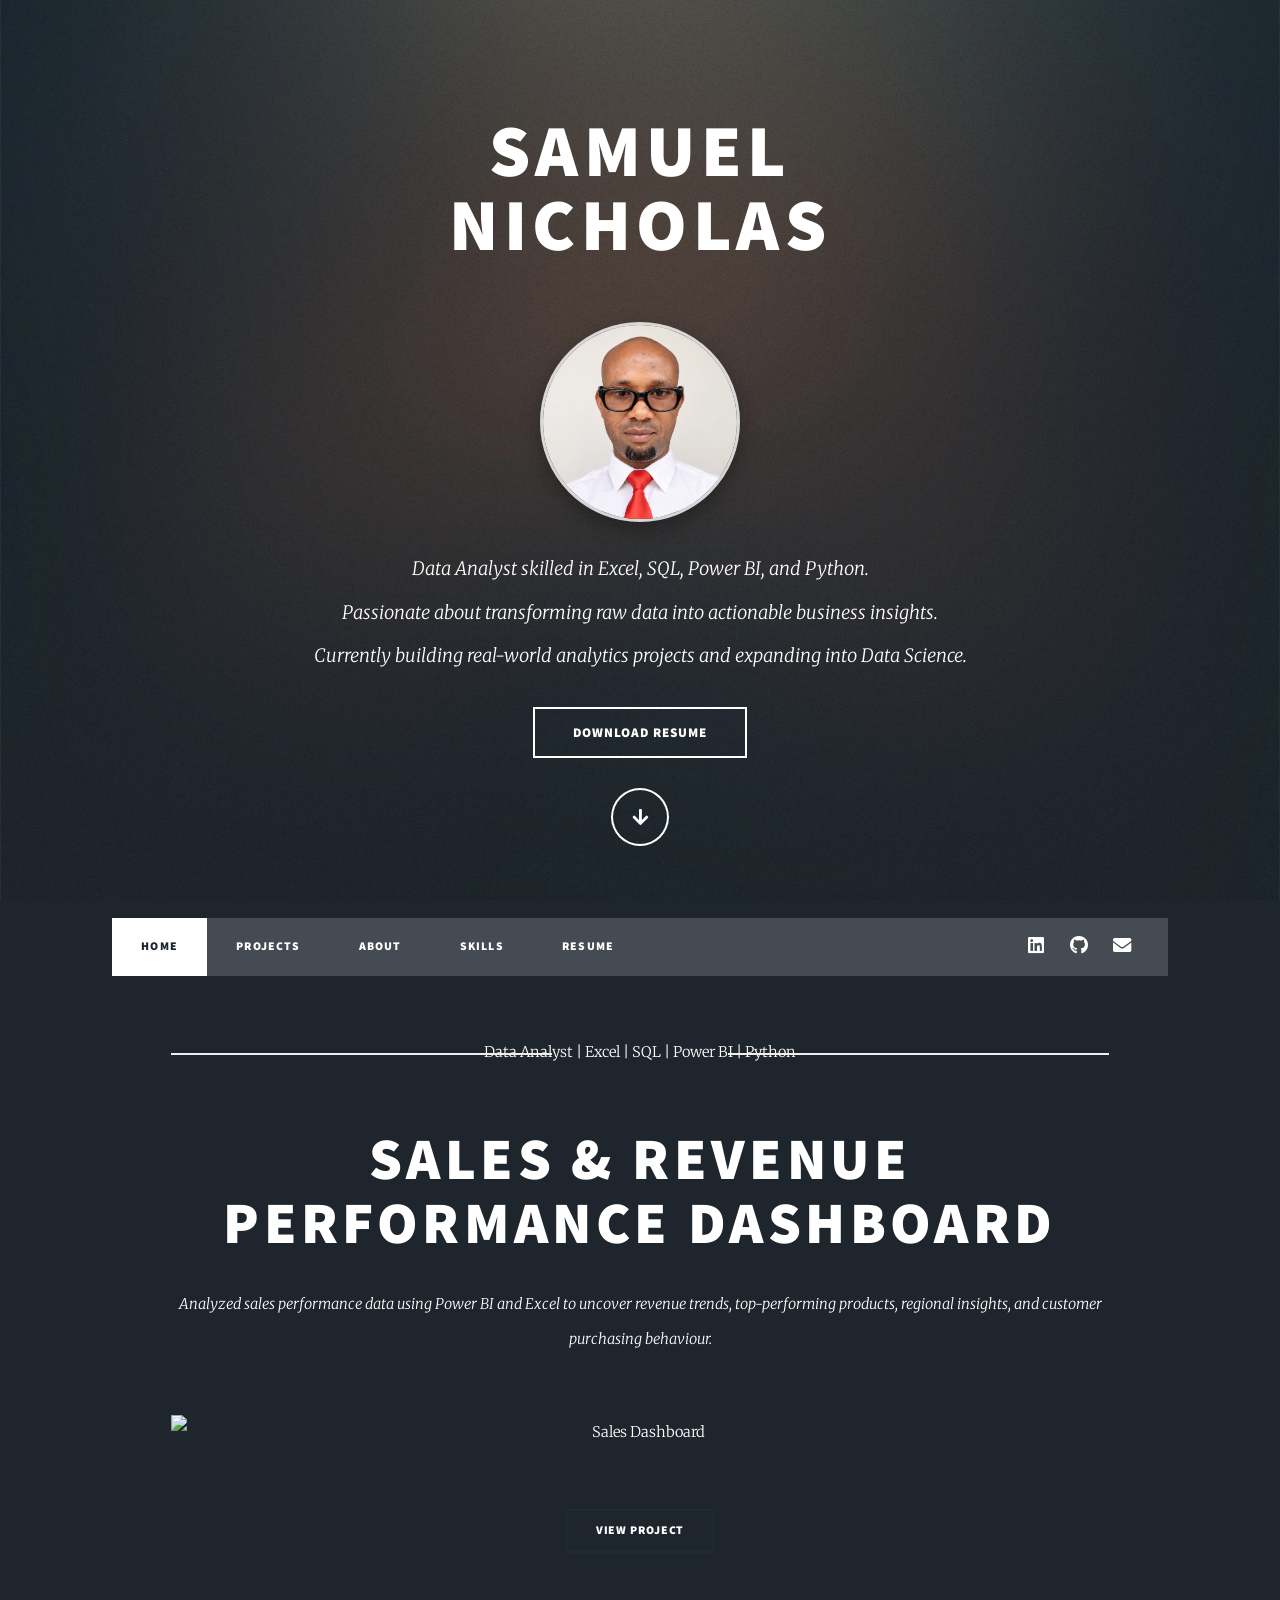
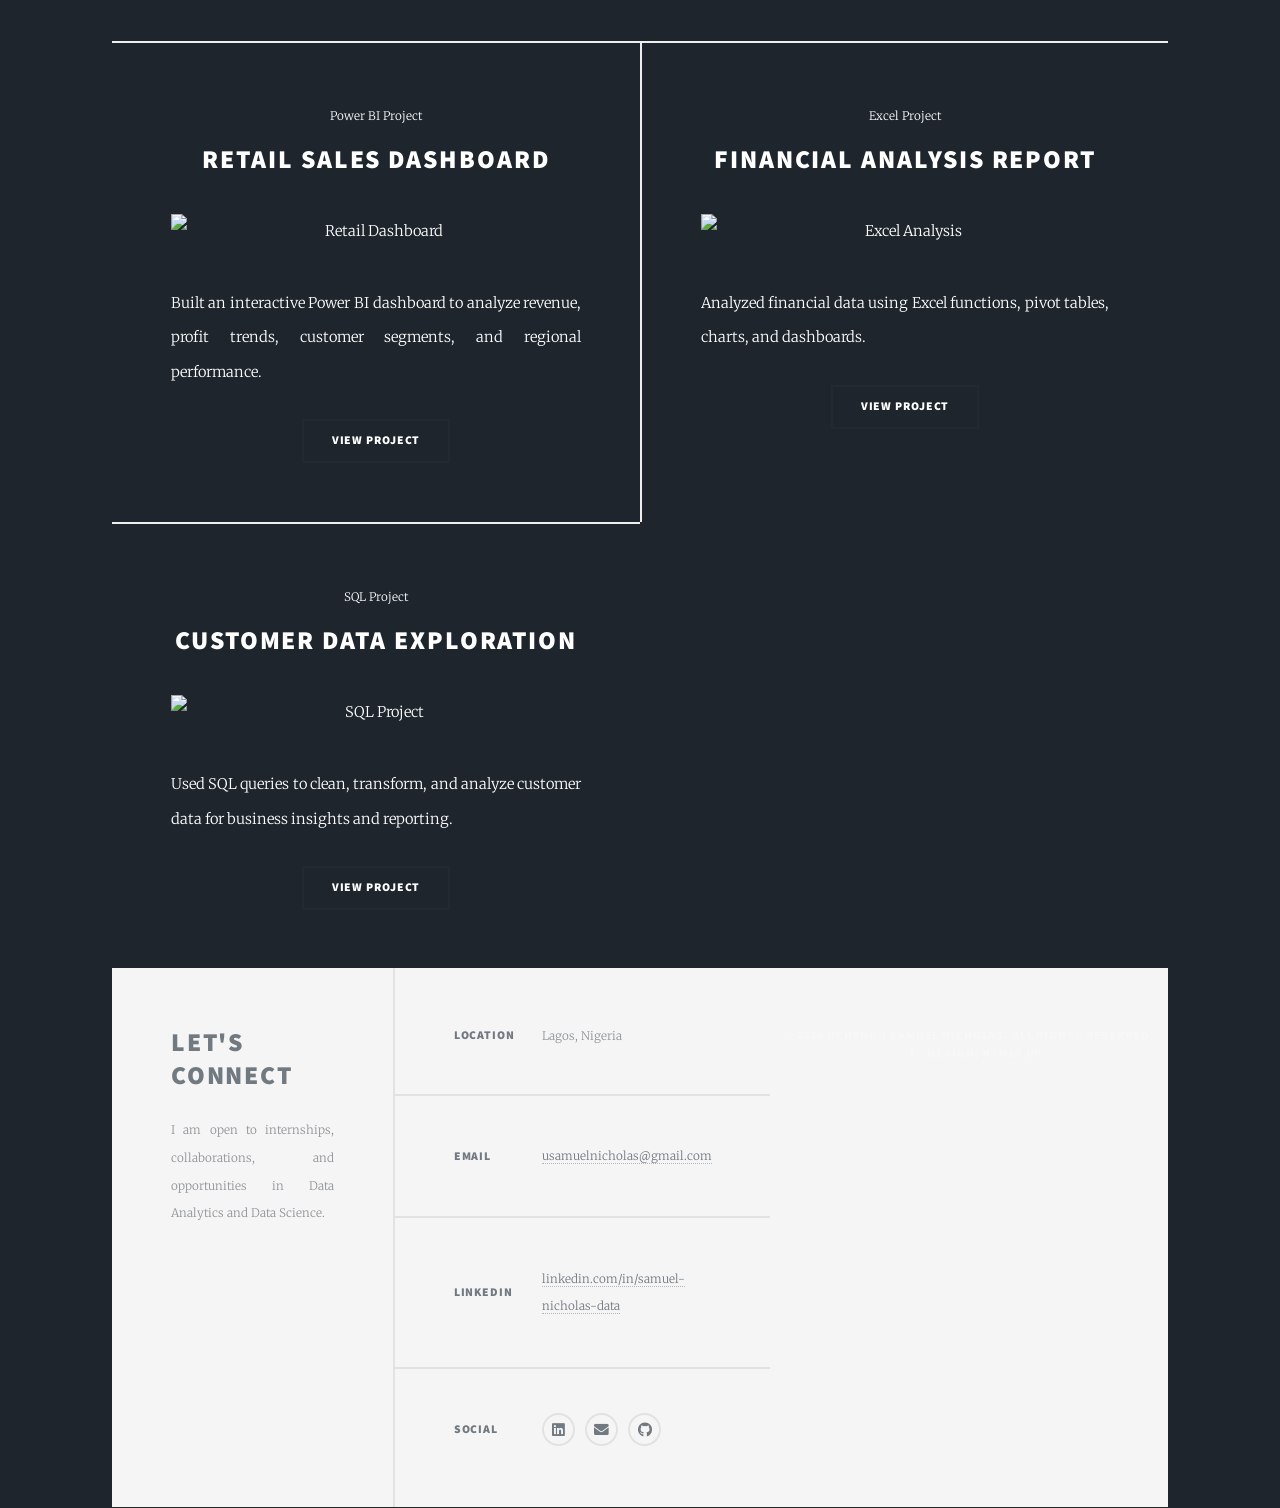
==== commit 4c183f13: "Move portfolio files to root folder" ====
--- a/index.html
+++ b/index.html
@@ -115,11 +115,10 @@
 
             <ul class="actions special">
                 <li>
-                    <a href="https://github.com/samuelnicholas-data/project-name"
-                       target="_blank"
-                       class="button">
-                        View Project
-                    </a>
+                  <a href="projects/sales-performance-dashboard/index.html"
+   class="button">
+    View Project
+</a>
                 </li>
             </ul>
 
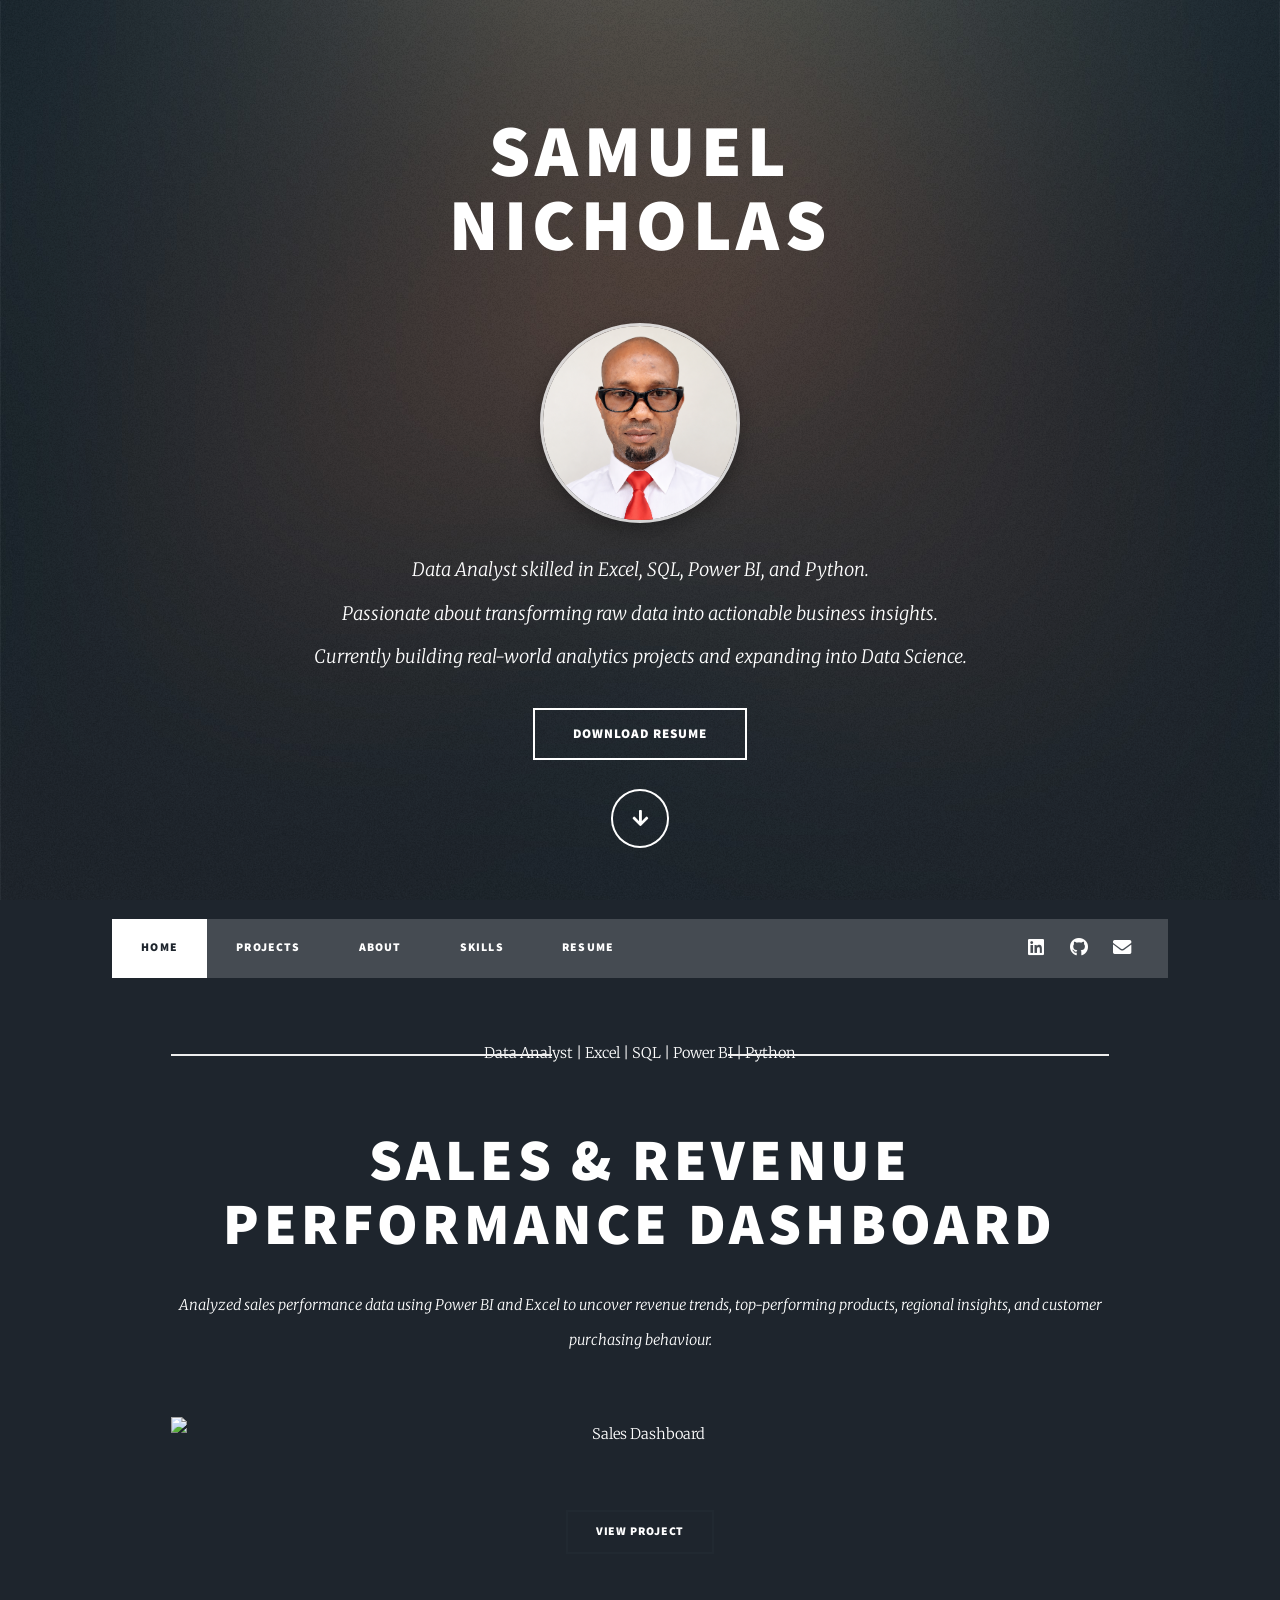
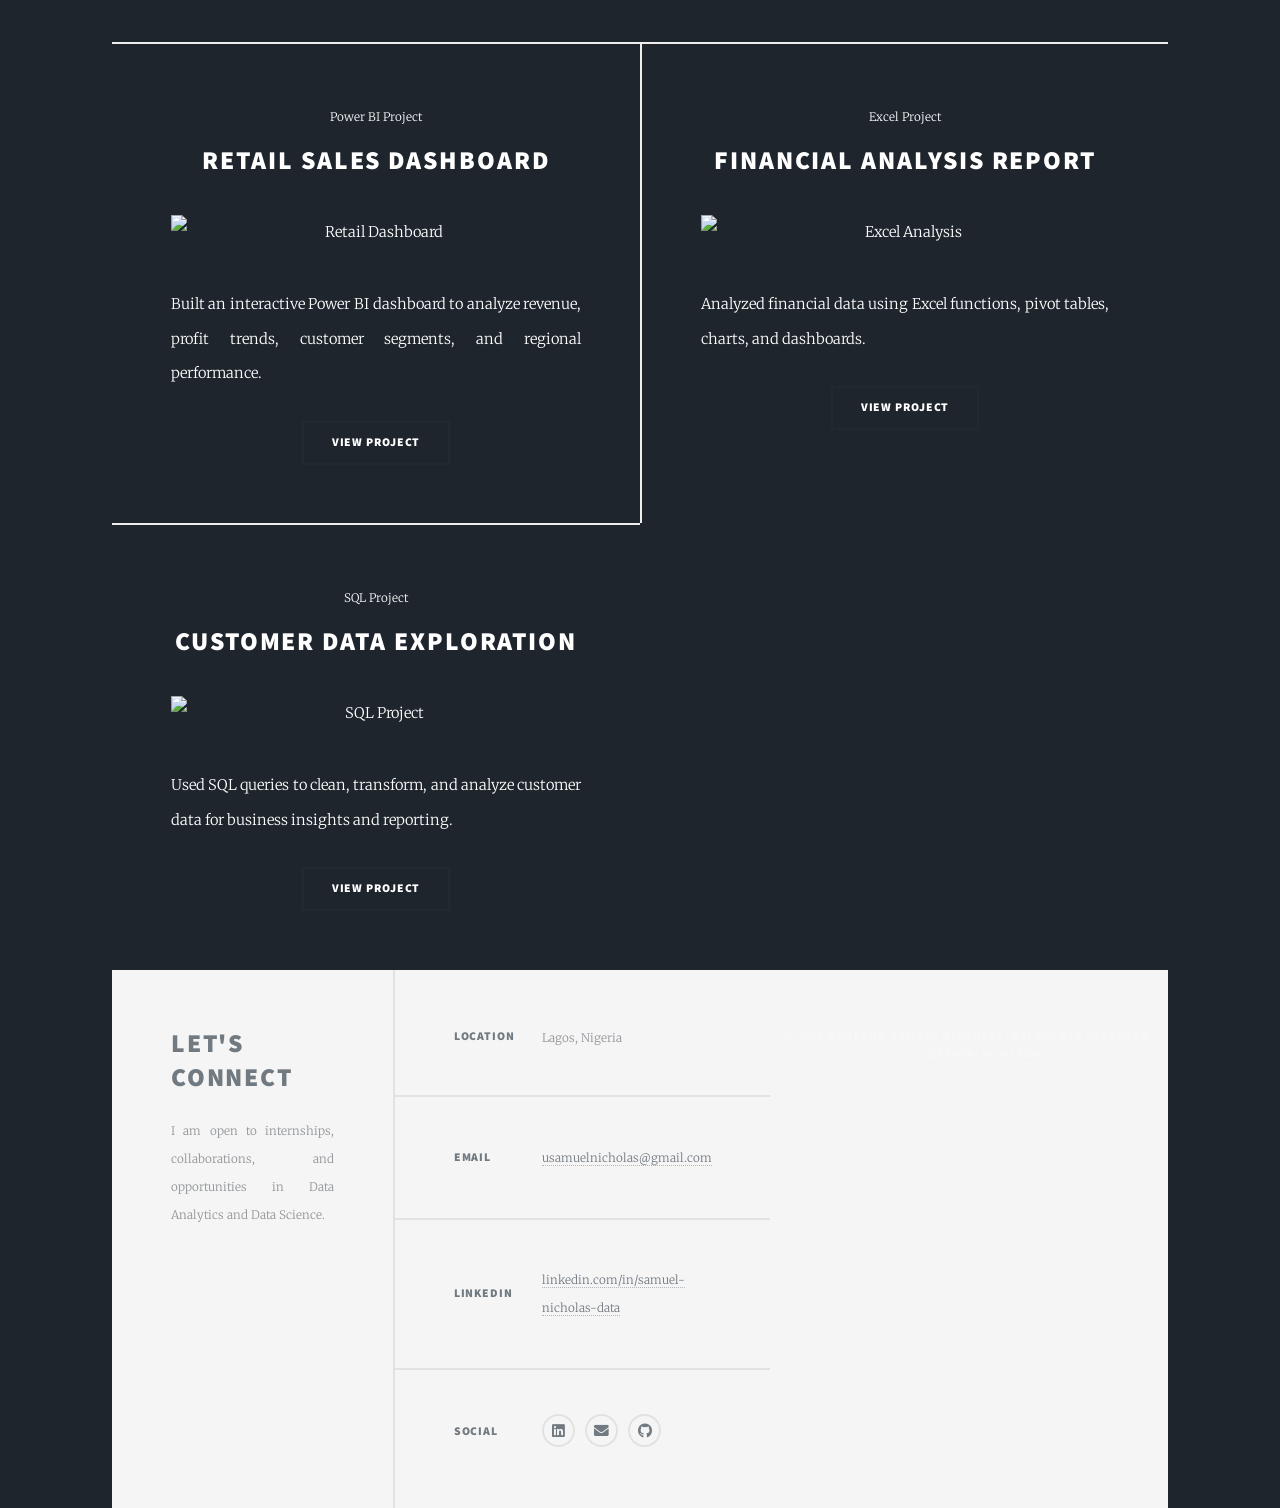
==== commit 30296ebb: "Update project page link" ====
--- a/index.html
+++ b/index.html
@@ -114,13 +114,12 @@
             </a>
 
             <ul class="actions special">
-                <li>
-                  <a href="projects/sales-performance-dashboard/index.html"
-   class="button">
-    View Project
-</a>
-                </li>
-            </ul>
+    <li>
+      <a href="project-sales-dashboard.html" class="button">
+          View Project
+      </a>
+    </li>
+</ul>
 
         </article>
 
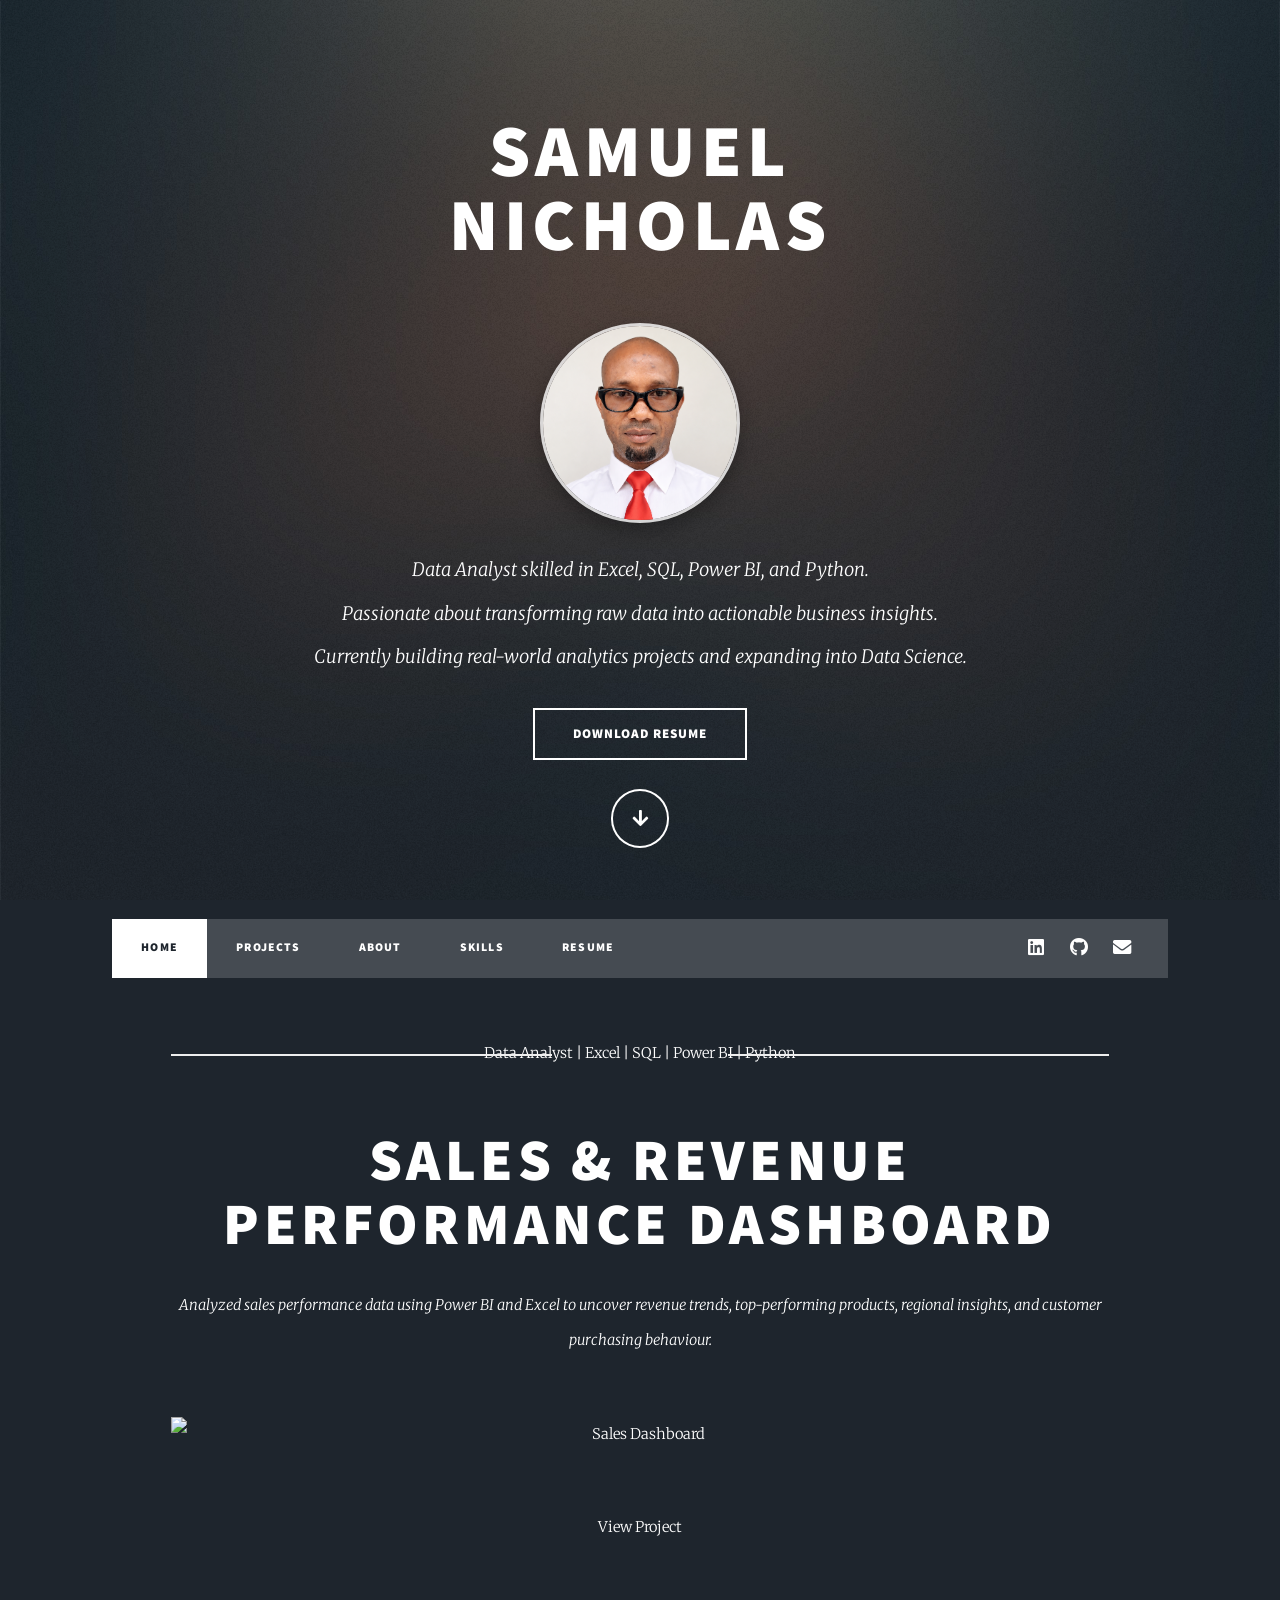
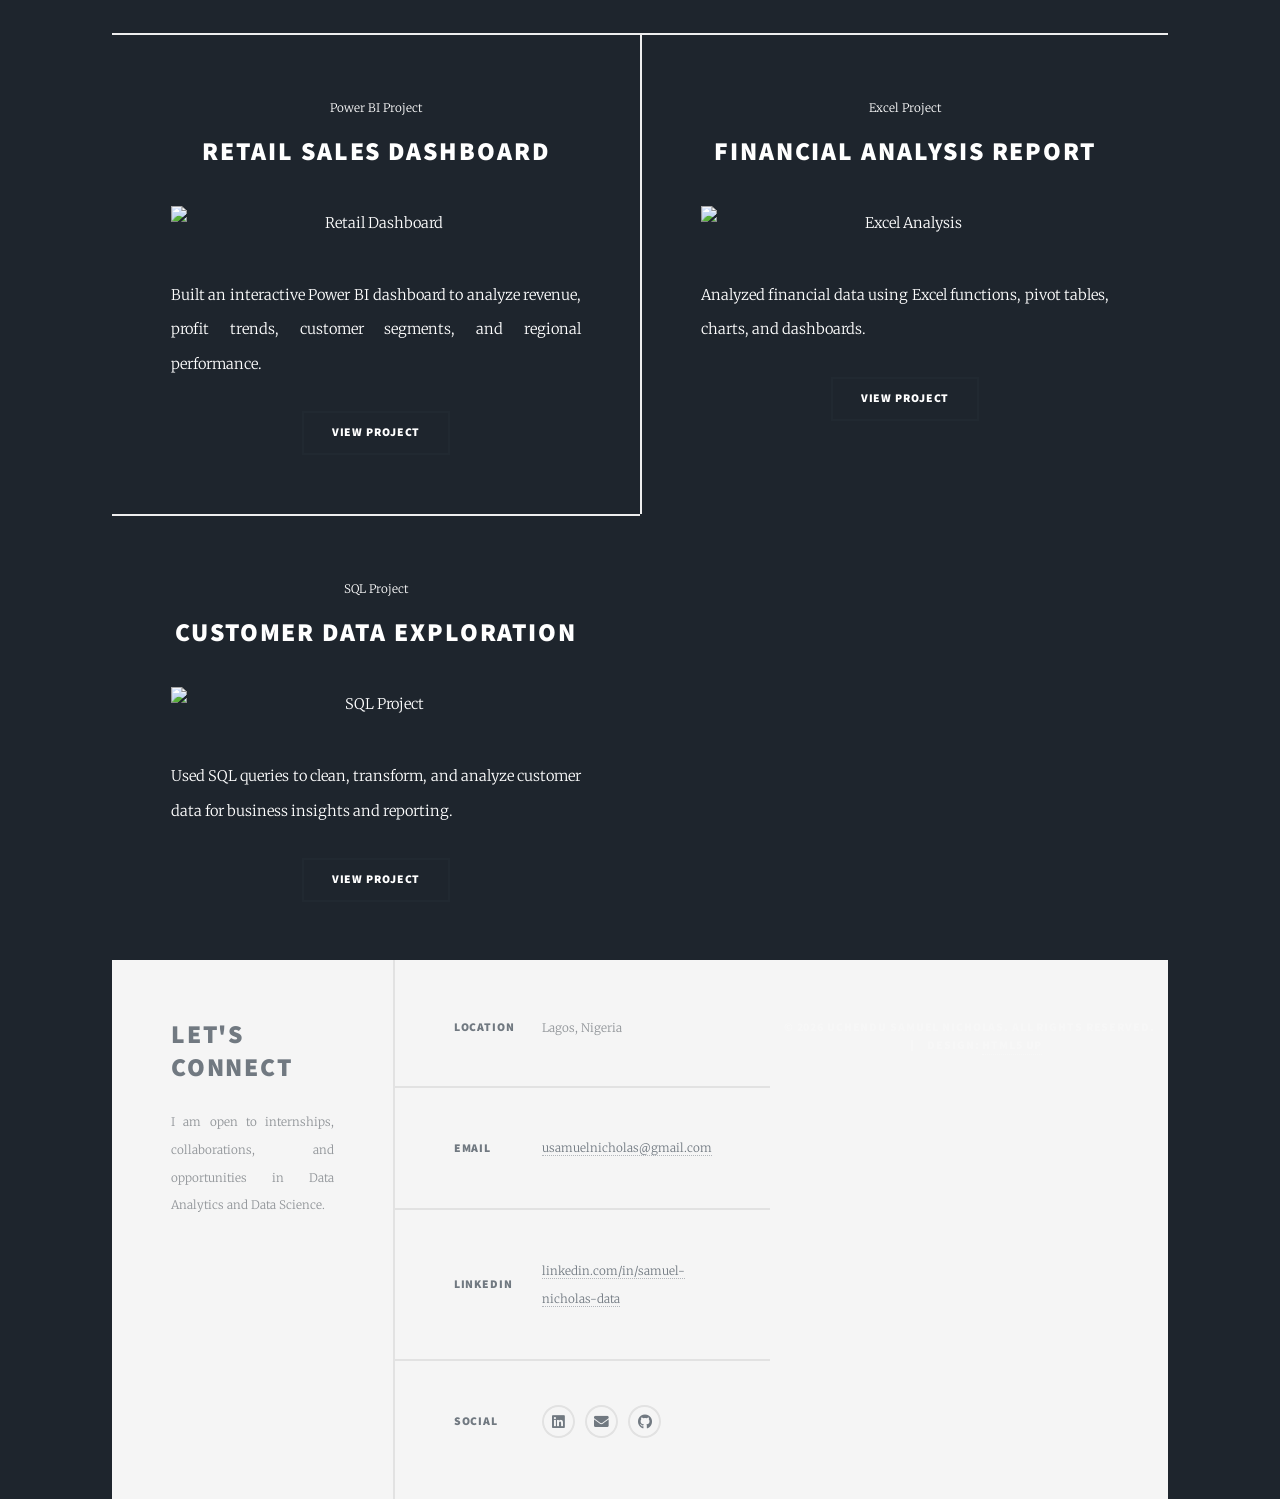
==== commit e686dde8: "Rename project folder to sales-performance-dashboard" ====
--- a/index.html
+++ b/index.html
@@ -115,9 +115,7 @@
 
             <ul class="actions special">
     <li>
-      <a href="project-sales-dashboard.html" class="button">
-          View Project
-      </a>
+      <a href="projects/sales-performance-dashboard/index.html">View Project</a>
     </li>
 </ul>
 
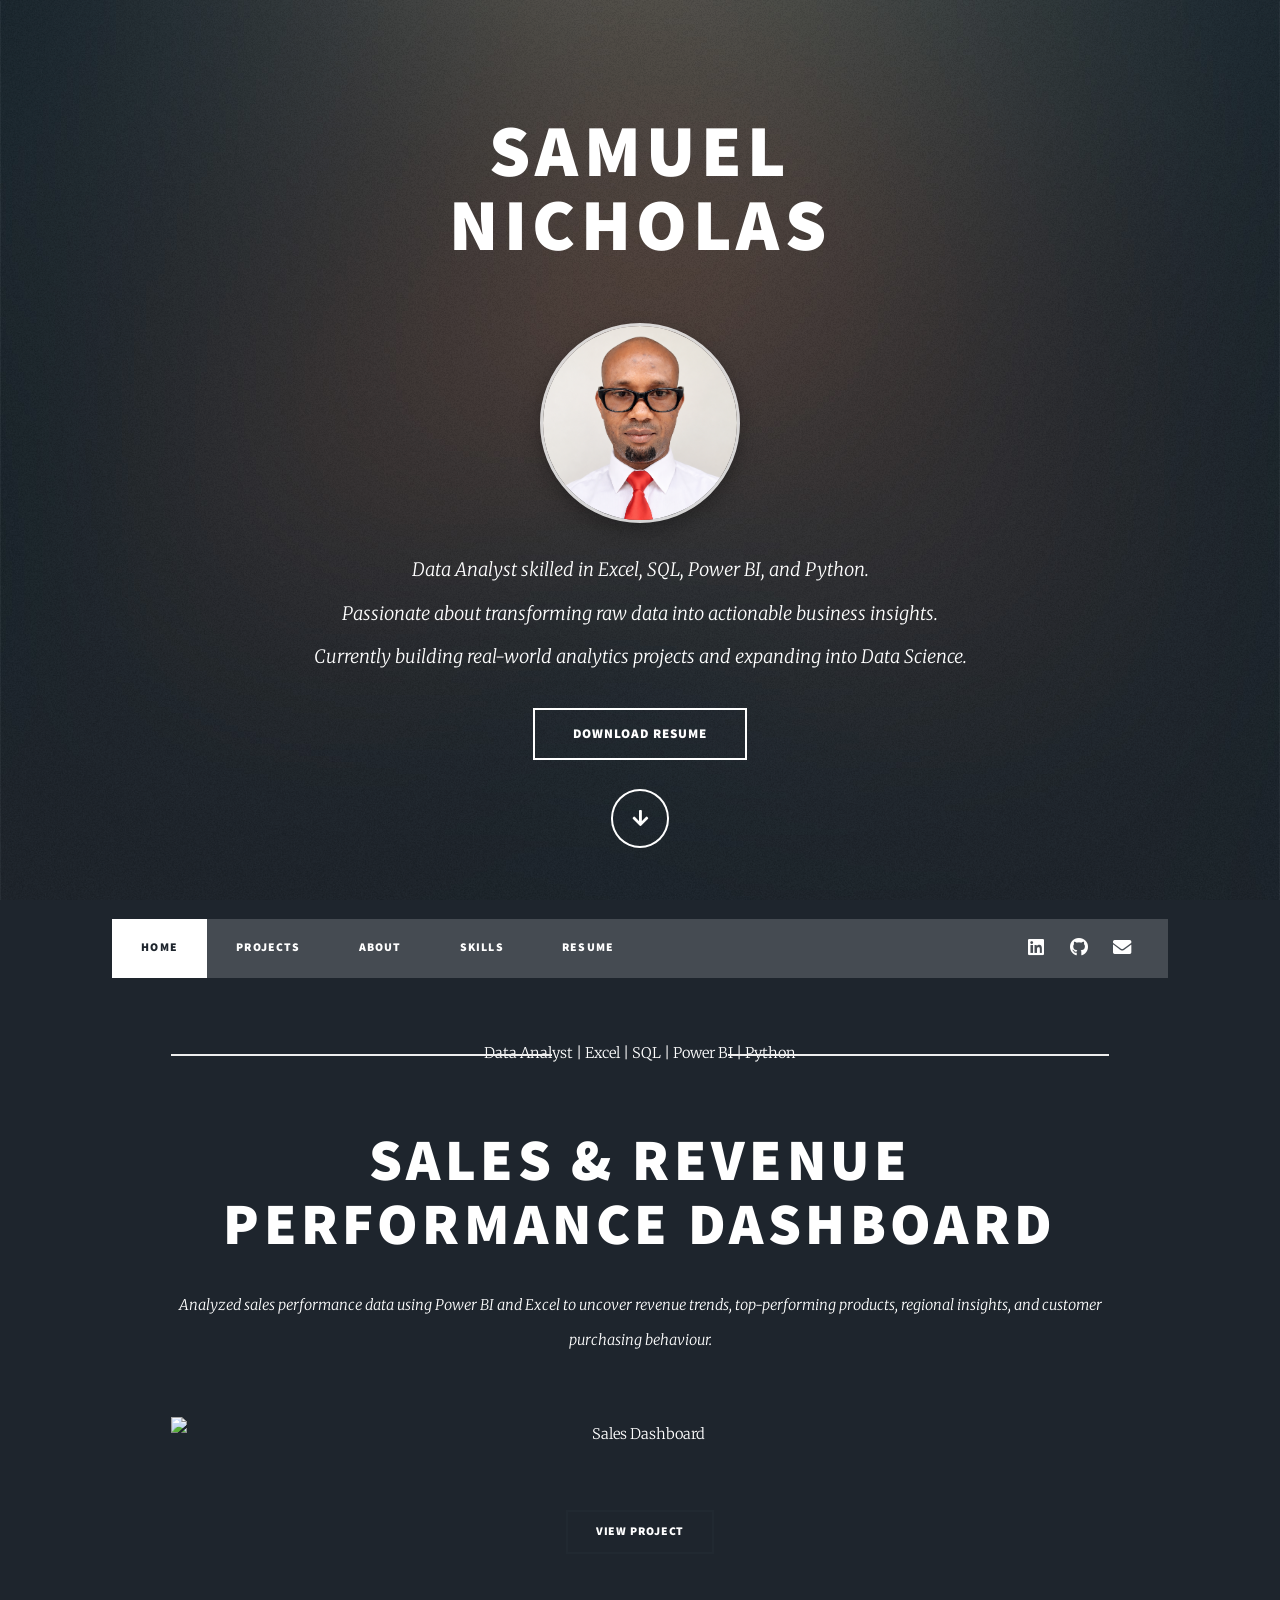
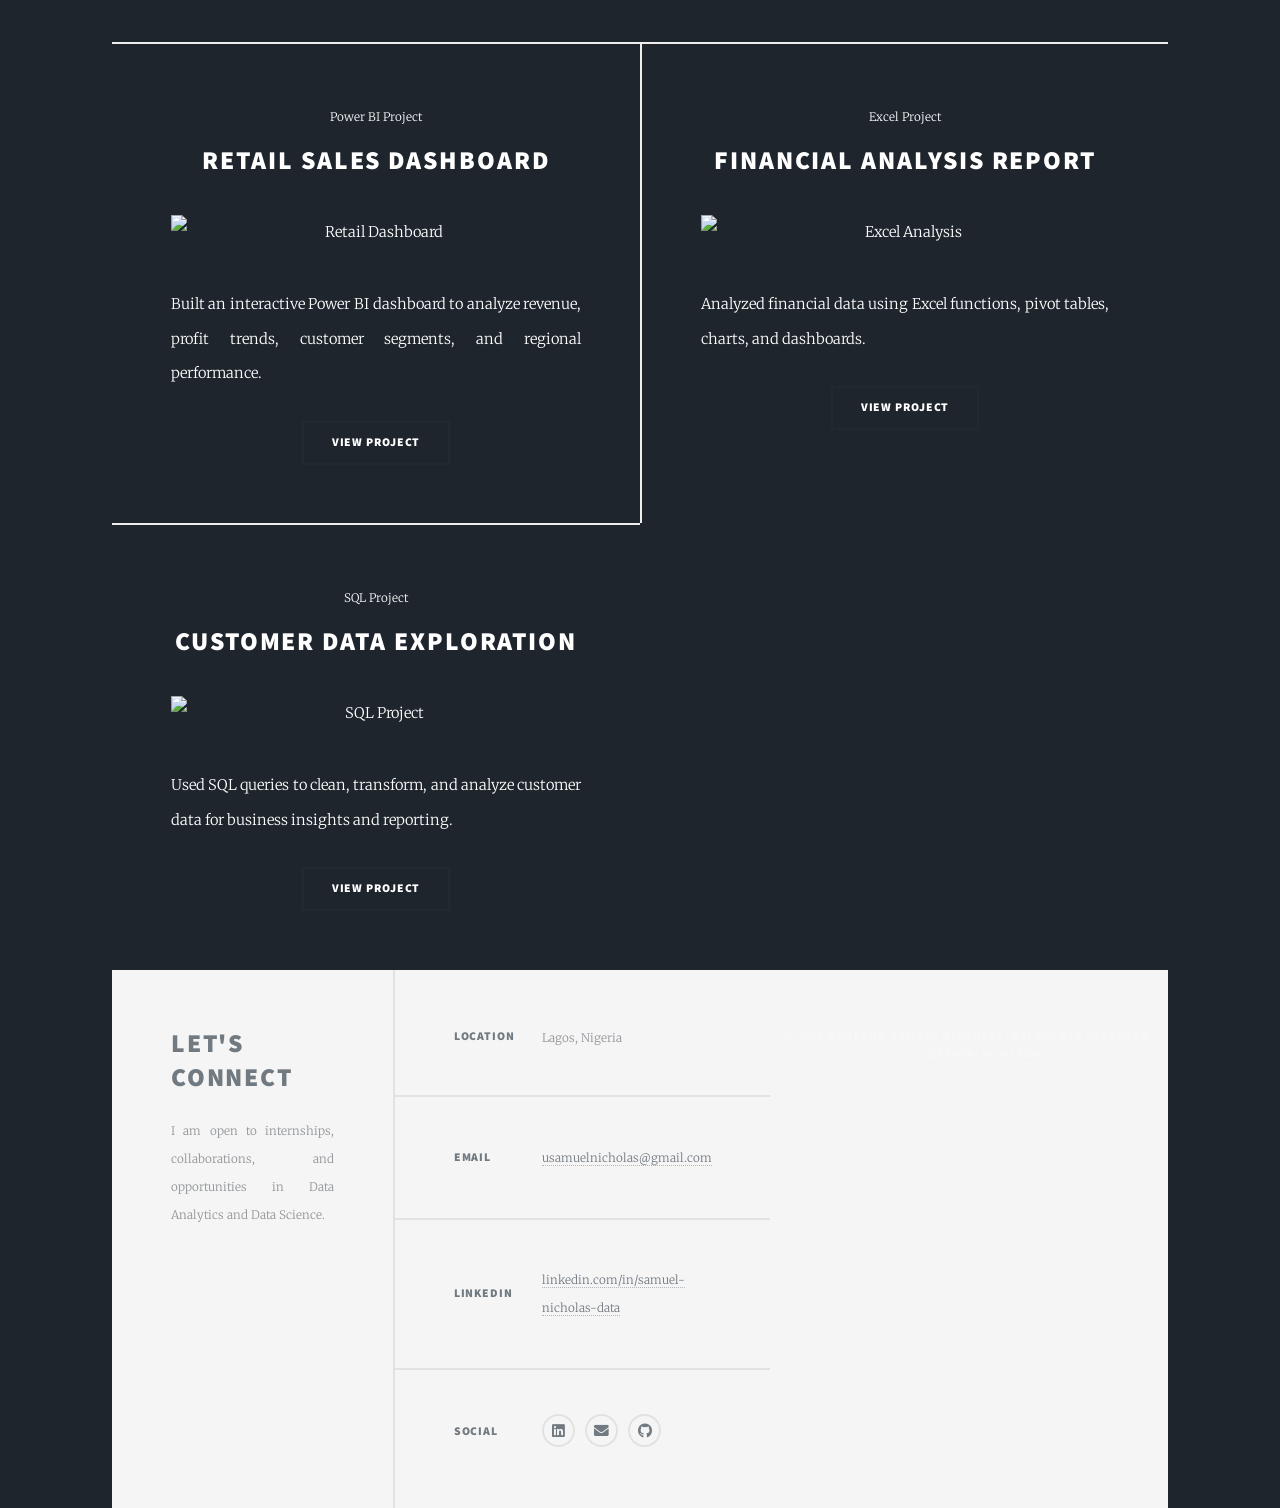
==== commit 1dc7c082: "Update project page" ====
--- a/index.html
+++ b/index.html
@@ -115,7 +115,9 @@
 
             <ul class="actions special">
     <li>
-      <a href="projects/sales-performance-dashboard/index.html">View Project</a>
+      <a href="projects/sales-performance-dashboard/index.html" class="button">
+    View Project
+</a>
     </li>
 </ul>
 
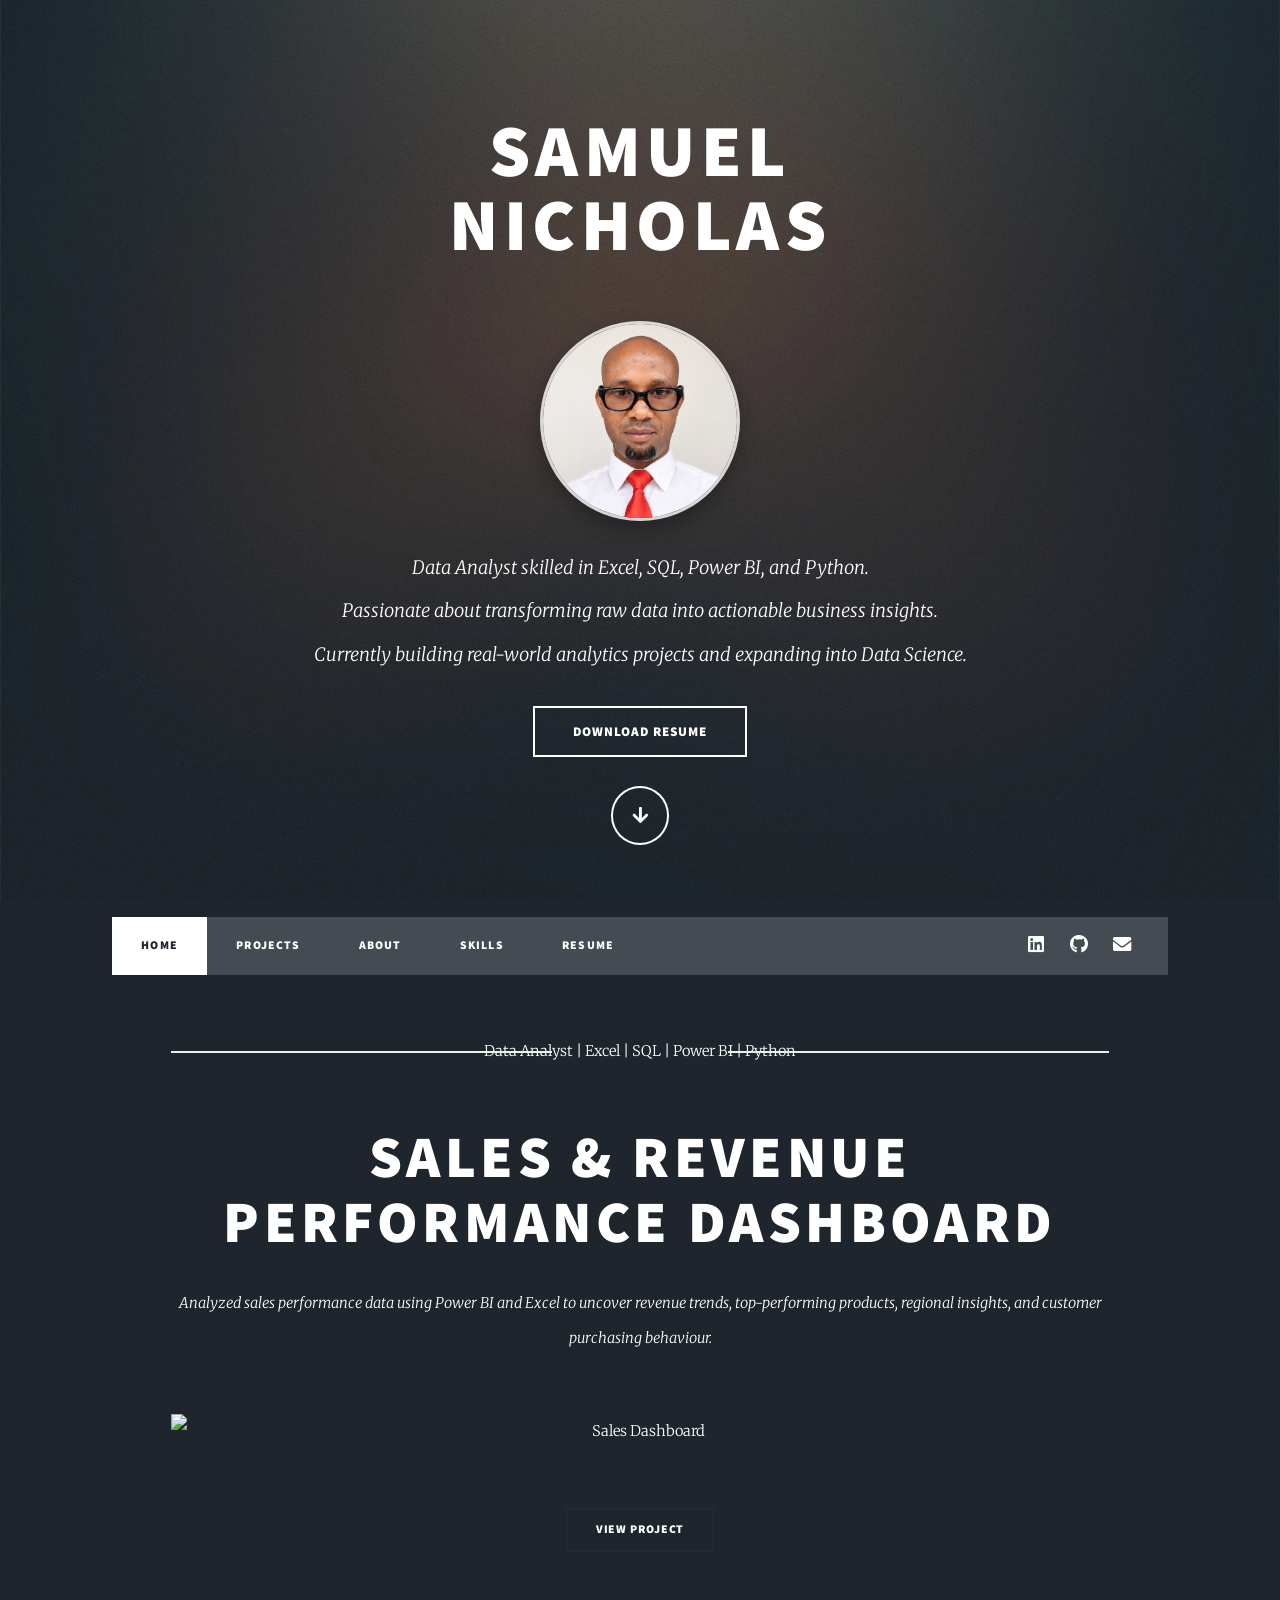
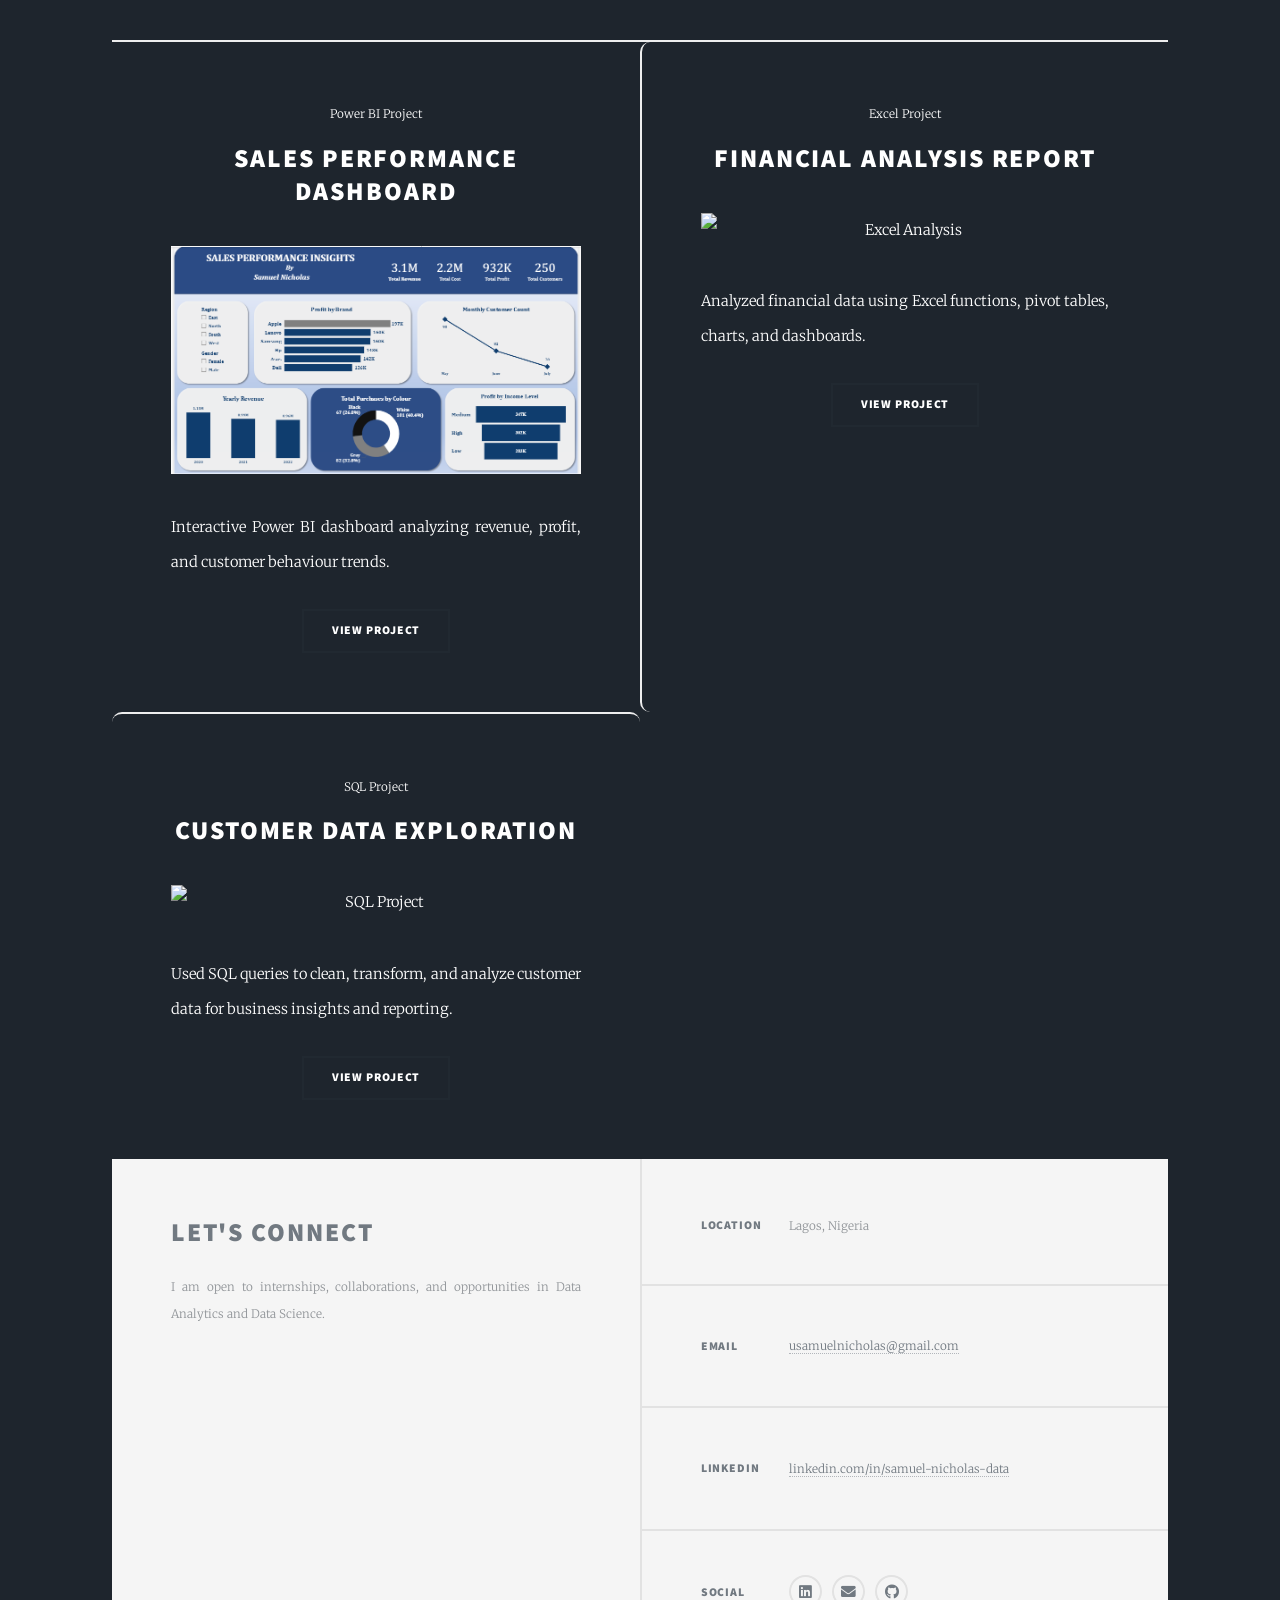
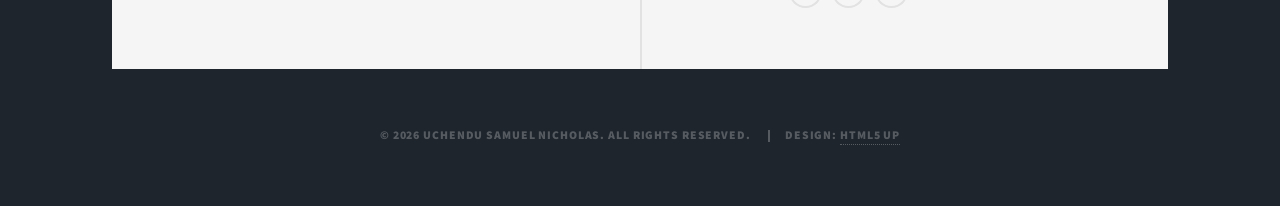
==== commit 3bc93e73: "Update project page" ====
--- a/index.html
+++ b/index.html
@@ -126,19 +126,41 @@
         <!-- Projects -->
         <section class="posts" id="projects">
 
+           <article>
+    <header>
+        <span class="date">Power BI Project</span>
+        <h2>Sales Performance Dashboard</h2>
+    </header>
+
+    <a href="projects/sales-performance-dashboard/index.html" class="image fit">
+        <img src="images/sales-performance-dashboard.png" alt="Sales Dashboard" />
+    </a>
+
+    <p>
+        Interactive Power BI dashboard analyzing revenue, profit, and customer behaviour trends.
+    </p>
+
+    <ul class="actions special">
+        <li>
+            <a href="projects/sales-performance-dashboard/index.html" class="button">
+                View Project
+            </a>
+        </li>
+    </ul>
+</article>
             <article>
                 <header>
-                    <span class="date">Power BI Project</span>
-                    <h2>Retail Sales Dashboard</h2>
+                    <span class="date">Excel Project</span>
+                    <h2>Financial Analysis Report</h2>
                 </header>
 
                 <a href="#" class="image fit">
-                    <img src="images/retail-dashboard.jpg" alt="Retail Dashboard" />
+                    <img src="images/excel-analysis.jpg" alt="Excel Analysis" />
                 </a>
 
                 <p>
-                    Built an interactive Power BI dashboard to analyze revenue,
-                    profit trends, customer segments, and regional performance.
+                    Analyzed financial data using Excel functions, pivot tables,
+                    charts, and dashboards.
                 </p>
 
                 <ul class="actions special">
@@ -154,17 +176,17 @@
 
             <article>
                 <header>
-                    <span class="date">Excel Project</span>
-                    <h2>Financial Analysis Report</h2>
+                    <span class="date">SQL Project</span>
+                    <h2>Customer Data Exploration</h2>
                 </header>
 
                 <a href="#" class="image fit">
-                    <img src="images/excel-analysis.jpg" alt="Excel Analysis" />
+                    <img src="images/sql-project.jpg" alt="SQL Project" />
                 </a>
 
                 <p>
-                    Analyzed financial data using Excel functions, pivot tables,
-                    charts, and dashboards.
+                    Used SQL queries to clean, transform, and analyze customer data
+                    for business insights and reporting.
                 </p>
 
                 <ul class="actions special">
@@ -178,117 +200,83 @@
                 </ul>
             </article>
 
-            <article>
-                <header>
-                    <span class="date">SQL Project</span>
-                    <h2>Customer Data Exploration</h2>
-                </header>
-
-                <a href="#" class="image fit">
-                    <img src="images/sql-project.jpg" alt="SQL Project" />
-                </a>
-
-                <p>
-                    Used SQL queries to clean, transform, and analyze customer data
-                    for business insights and reporting.
-                </p>
-
-                <ul class="actions special">
-                    <li>
-                        <a href="https://github.com/samuelnicholas-data/project-name"
-                           target="_blank"
-                           class="button">
-                            View Project
-                        </a>
-                    </li>
-                </ul>
-            </article>
-
         </section>
 
     </div>
 
     <!-- Footer -->
     <footer id="footer">
-
-        <section>
-            <h2>Let's Connect</h2>
-            <p>
-                I am open to internships, collaborations,
-                and opportunities in Data Analytics and Data Science.
-            </p>
-        </section>
-
-        <section class="split contact">
-
-            <section class="alt">
-                <h3>Location</h3>
-                <p>Lagos, Nigeria</p>
-            </section>
-
-            <section>
-                <h3>Email</h3>
-                <p>
-                    <a href="mailto:usamuelnicholas@gmail.com">
-                        usamuelnicholas@gmail.com
-                    </a>
-                </p>
-            </section>
-
-            <section>
-                <h3>LinkedIn</h3>
-                <p>
-                    <a href="https://linkedin.com/in/samuel-nicholas-data" target="_blank">
-                        linkedin.com/in/samuel-nicholas-data
-                    </a>
-                </p>
-            </section>
-
-            <section>
-                <h3>Social</h3>
-                <ul class="icons alt">
-
-                    <li>
-                        <a href="https://www.linkedin.com/in/samuel-nicholas-data"
-                           target="_blank"
-                           class="icon brands alt fa-linkedin"></a>
-                    </li>
-
-                    <li>
-                        <a href="mailto:usamuelnicholas@gmail.com"
-                           class="icon solid alt fa-envelope"></a>
-                    </li>
-
-                    <li>
-                        <a href="https://github.com/samuelnicholas-data"
-                           target="_blank"
-                           class="icon brands alt fa-github"></a>
-                    </li>
-
-                </ul>
-            </section>
-
-        </section>
-
-        <div id="copyright">
-            <ul>
-                <li>&copy; 2026 Uchendu Samuel Nicholas. All Rights Reserved.</li>
-                <li>Design: <a href="https://html5up.net">HTML5 UP</a></li>
-            </ul>
-        </div>
-
-    </footer>
-
+						<section>
+							<h2>Let's Connect</h2>
+
+	<p>
+	I am open to internships, collaborations,
+	and opportunities in Data Analytics and Data Science.
+	</p>
+						</section>
+						<section class="split contact">
+							<section class="alt">
+								<h3>Location</h3>
+<p>Lagos, Nigeria</p>
+								
+							</section>
+							<section>
+											<h3>Email</h3>
+<p><a href="mailto:usamuelnicholas@gmail.com">
+                usamuelnicholas@gmail.com
+            </a></p>
+							</section>
+							<section>
+								<h3>LinkedIn</h3>
+<p>
+<a href="https://linkedin.com/in/samuel-nicholas-data">
+linkedin.com/in/samuel-nicholas-data
+</a>
+</p>
+							</section>
+							<section>
+								<h3>Social</h3>
+								<ul class="icons alt">
+									<li>
+    <a href="https://www.linkedin.com/in/samuel-nicholas-data"
+       target="_blank"
+       class="icon brands alt fa-linkedin">
+                   <span class="label">LinkedIn</span>
+                </a></li>
+									<li><a href="mailto:usamuelnicholas@gmail.com"
+                   class="icon solid alt fa-envelope">
+                   <span class="label">Email</span>
+                </a></li>
+				<li>
+<a href="https://github.com/samuelnicholas-data"
+   target="_blank"
+   class="icon brands alt fa-github">
+   <span class="label">GitHub</span>
+</a>
+</li>
+</ul>
+							</section>
+						</section>
+					</footer>
+
+				<!-- Copyright -->
+					<div id="copyright">
+    <ul>
+        <li>&copy; 2026 Uchendu Samuel Nicholas. All Rights Reserved.</li>
+        <li>Design: <a href="https://html5up.net">HTML5 UP</a></li>
+    </ul>
 </div>
 
-<!-- Scripts -->
-<script src="assets/js/jquery.min.js"></script>
-<script src="assets/js/jquery.scrollex.min.js"></script>
-<script src="assets/js/jquery.scrolly.min.js"></script>
-<script src="assets/js/browser.min.js"></script>
-<script src="assets/js/breakpoints.min.js"></script>
-<script src="assets/js/util.js"></script>
-<script src="assets/js/main.js"></script>
-
-</body>
+			</div>
+
+		<!-- Scripts -->
+			<script src="assets/js/jquery.min.js"></script>
+			<script src="assets/js/jquery.scrollex.min.js"></script>
+			<script src="assets/js/jquery.scrolly.min.js"></script>
+			<script src="assets/js/browser.min.js"></script>
+			<script src="assets/js/breakpoints.min.js"></script>
+			<script src="assets/js/util.js"></script>
+			<script src="assets/js/main.js"></script>
+
+	</body>
 </html>
--- a/assets/css/main.css
+++ b/assets/css/main.css
@@ -28,6 +28,12 @@
 article, aside, details, figcaption, figure,
 footer, header, hgroup, menu, nav, section {
 	display: block;}
+
+	*,
+*::before,
+*::after {
+    box-sizing: border-box;
+}
 
 body {
 	line-height: 1;
@@ -4793,7 +4799,7 @@
 }
 
 /* CENTER LEARNING JOURNEY */
-.skill-card:last-child {
+.skill-card.center {
     grid-column: 1 / -1;
     max-width: 500px;
     margin: 0 auto;
@@ -4806,3 +4812,31 @@
 .skill-card ul li {
     text-align: left;
 }
+
+/* PROJECT CARD HOVER EFFECT */
+.posts article {
+    transition: transform 0.3s ease, box-shadow 0.3s ease;
+    border-radius: 10px;
+}
+
+.posts article:hover {
+    transform: translateY(-8px) scale(1.02);
+    box-shadow: 0 10px 30px rgba(0,0,0,0.2);
+}
+
+/* Smooth fade-in effect */
+#main .post {
+    opacity: 0;
+    animation: fadeInUp 0.8s ease-in-out forwards;
+}
+
+@keyframes fadeInUp {
+    from {
+        opacity: 0;
+        transform: translateY(20px);
+    }
+    to {
+        opacity: 1;
+        transform: translateY(0);
+    }
+}
